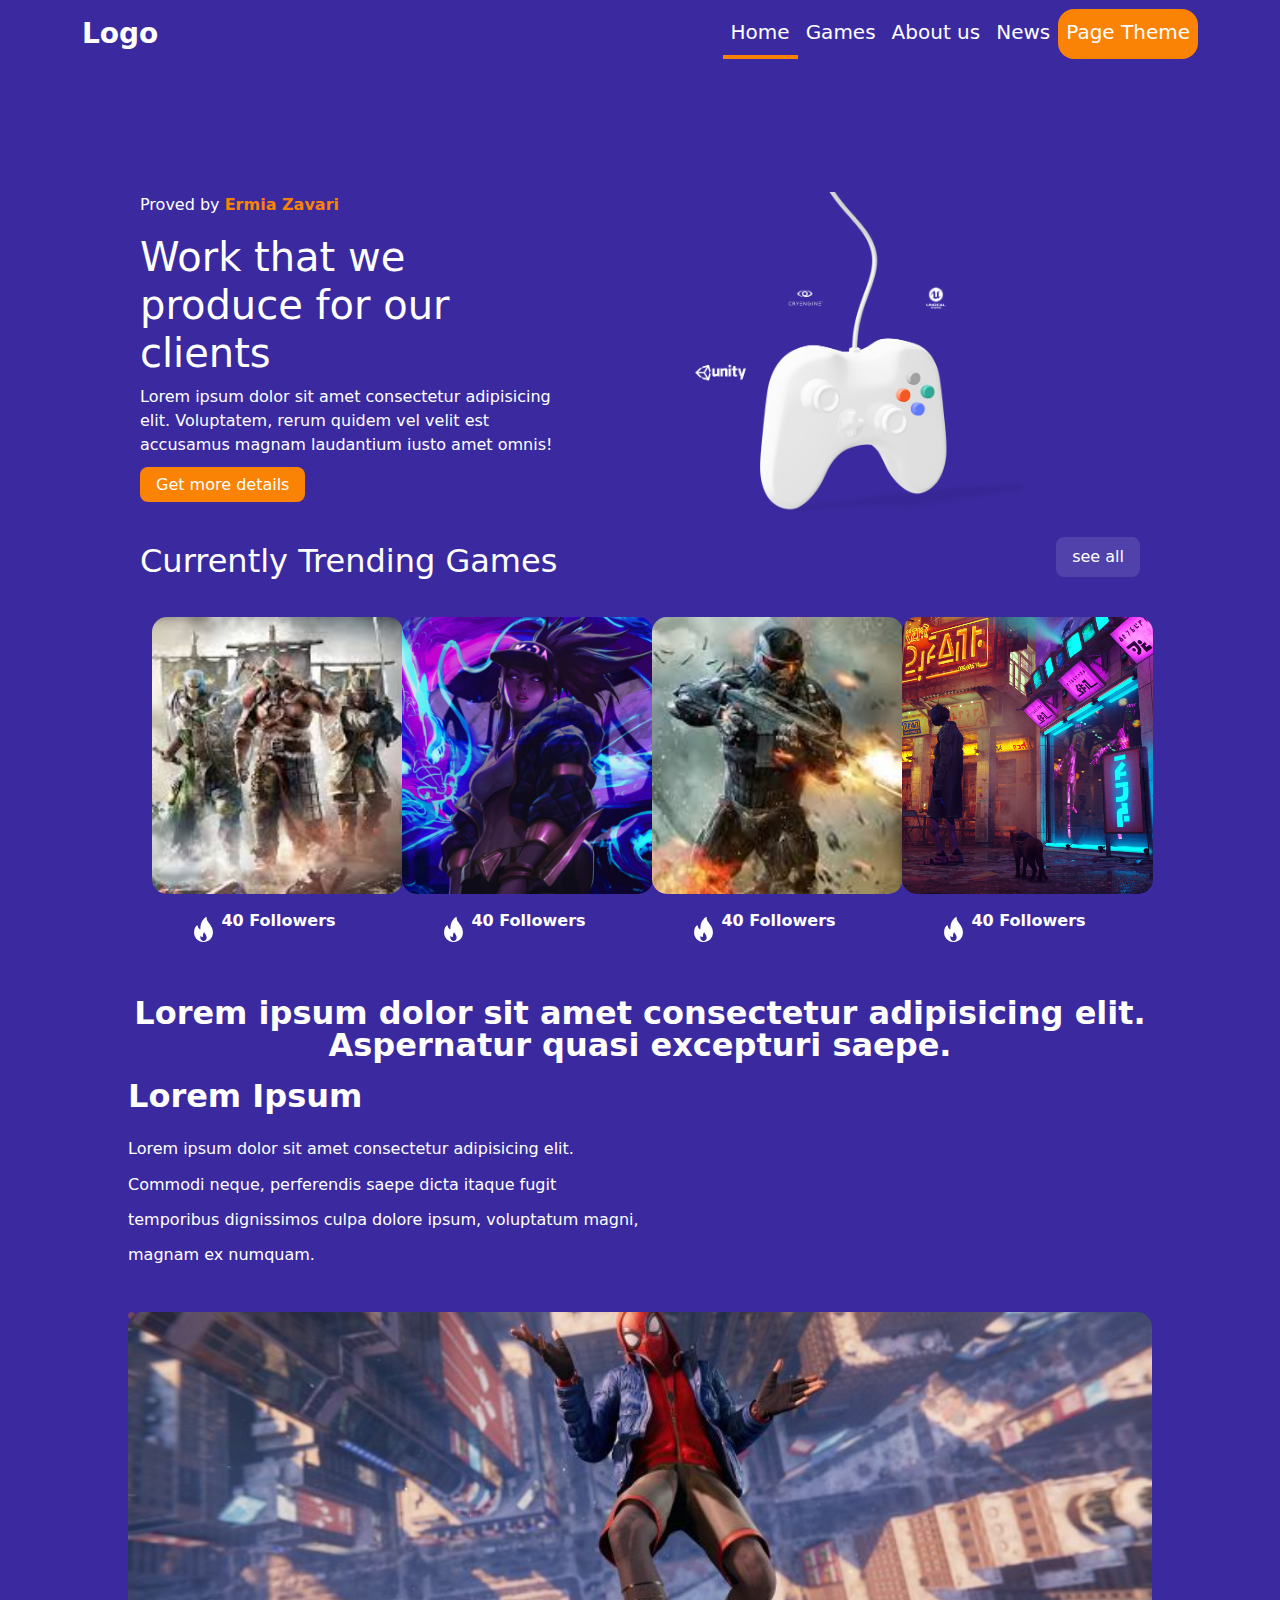
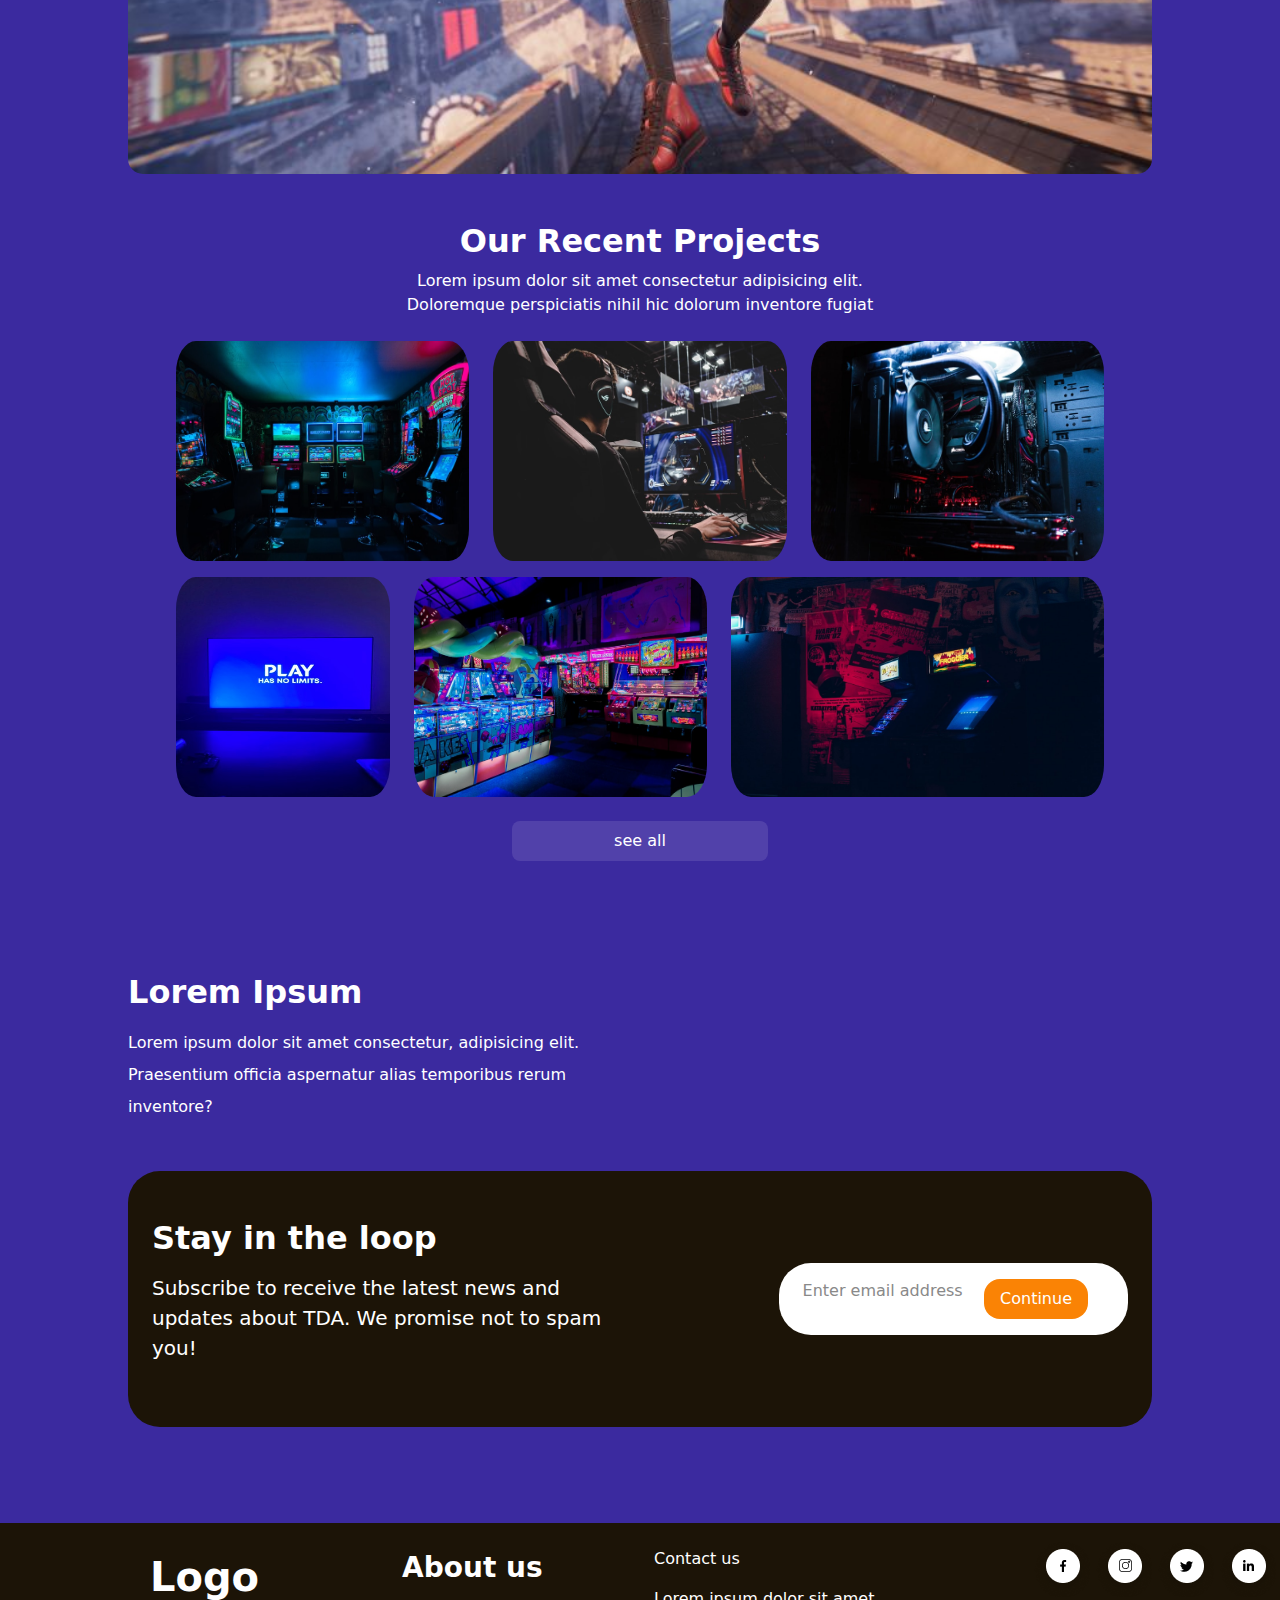
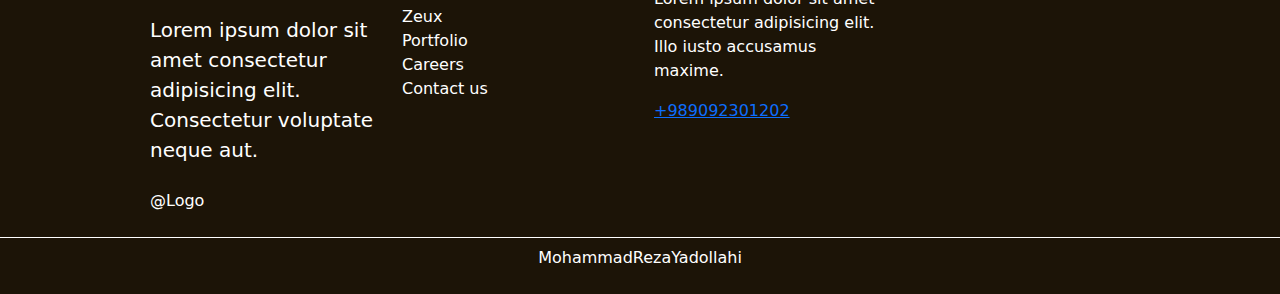
==== index.html @ 01062d83 "Update index.html" ====
<!DOCTYPE html>
<html lang="en">
  <head>
    <meta charset="UTF-8" />
    <meta name="viewport" content="width=device-width, initial-scale=1.0" />
    <link
      rel="icon"
      type="img/jpg"
      href="https://encrypted-tbn0.gstatic.com/images?q=tbn:ANd9GcTTVwjpwgzF4PAKpIDRQEcyvyRGmioW1lSEILvymGF_8g&s"
    />
    <link rel="stylesheet" href="./styles/style.css" />
    <link
      rel="stylesheet"
      href="./styles/bootstrap/bootstrap/css/bootstrap.css"
    />
    <title>GAMiFY</title>
  </head>
  <body class="bg-violet text-white">
    <div>
      <nav class="navbar navbar-expand-sm navbar-dark bg-violet">
        <div class="container-lg">
          <a class="navbar-brand fw-bolder fs-3">Logo</a>
          <button
            class="navbar-toggler"
            type="button"
            data-bs-toggle="collapse"
            data-bs-target="#mynavbar"
          >
            <span class="navbar-toggler-icon"></span>
          </button>
          <div class="collapse navbar-collapse" id="mynavbar">
            <ul class="navbar-nav ms-auto">
              <li class="nav-item fs-5">
                <a class="nav-link text-white fw-lighter" style="border-bottom: 4px solid #fa8305">Home</a>
              </li>
              <li class="nav-item fs-5">
                <a class="nav-link text-white fw-lighter" href="games.html">Games</a>
              </li>
              <li class="nav-item fs-5">
                <a class="nav-link text-white fw-lighter">About us</a>
              </li>
              <li class="nav-item fs-5">
                <a class="nav-link text-white fw-lighter">News</a>
              </li>
              <li class="nav-item bg-orange fs-5 rounded-4">
                <a class="nav-link text-white fw-lighter">Page Theme</a>
              </li>
            </ul>
          </div>
        </div>
      </nav>
      <div class="major">
        <div class="d-flex flex-column justify-content-center">
          <div class="d-flex justify-content-center flex-column-reverse flex-md-column-reverse flex-lg-row align-items-center my-4 container-lg">
            <!--promotion-->
            <div class="col-10 col-sm-10 col-md-10 col-lg-5 text-white text-sm-center text-lg-start text-md-center">
              <!--description-->
              <p class="proved-by">Proved by <b>Ermia Zavari</b></p>
              <h1>Work that we produce for our clients</h1>
              <p>
                Lorem ipsum dolor sit amet consectetur adipisicing elit.
                Voluptatem, rerum quidem vel velit est accusamus magnam
                laudantium iusto amet omnis!
              </p>

              <!--ref to Games HTML Page-->
              <p>
                <a href="games.html" class="bg-orange text-white text-decoration-none rounded-3 p-2 px-3">Get more details</a>
              </p>
            </div>
            <div class="position-relative d-flex justify-content-center">
              <img src="./assets/images/Logos.png" alt="logos" class="pro-img" />
            </div>
          </div>

          <div class="trends">
            <div class="d-flex justify-content-between align-items-center justify-content-lg-between justify-content-md-between justify-content-sm-center container-lg"><!--title-and-all-->
              <h2 class="trend-title">Currently Trending Games</h2><!--trend titl-->
              <p class="bg-purpleGradient py-2 px-3 rounded-3">see all</p><!-- see-all -->
            </div>

            <div class="d-flex justify-content-between align-items-center mt-4 row mx-auto container-lg pb-md-4">             
              <!--trend-cards-->
              <div class="d-flex flex-column justify-content-center t-card col-12 col-sm-12 col-md-6 col-lg-3 pb-md-4">
                <div class="card-box">
                  <img
                    class="card-box card-box-img"
                    src="./assets/images/Game-1.jpg"
                    alt=""
                  />
                </div>
                <div class="d-flex justify-content-center align-items-center fw-bold gap-2"><!--follow-->
                  <img src="./assets/images/flame.png" alt="flame" />
                  <p class="40-followers">40 Followers</p>
                </div>
              </div>

              <div class="t-card t-card col-12 col-sm-12 col-md-6 col-lg-3 pb-md-4">
                <div class="card-box">
                  <img
                    class="card-box card-box-img"
                    src="./assets/images/Game-2.jpg"
                    alt=""
                  />
                </div>
                <div class="d-flex justify-content-center align-items-center fw-bold gap-2">
                  <img src="./assets/images/flame.png" alt="flame" />
                  <p class="40-followers">40 Followers</p>
                </div>
              </div>

              <div class="t-card t-card col-12 col-sm-12 col-md-6 col-lg-3 pb-md-4">
                <div class="card-box">
                  <img
                    class="card-box card-box-img"
                    src="./assets/images/Game-3.jpg"
                    alt=""
                  />
                </div>
                <div class="d-flex justify-content-center align-items-center fw-bold gap-2">
                  <img src="./assets/images/flame.png" alt="flame" />
                  <p class="40-followers">40 Followers</p>
                </div>
              </div>

              <div class="t-card t-card col-12 col-sm-12 col-md-6 col-lg-3 pb-md-4">
                <div class="card-box">
                  <img
                    class="card-box card-box-img"
                    src="./assets/images/Game-4.jpg"
                    alt=""
                  />
                </div>
                <div class="d-flex justify-content-center align-items-center fw-bold gap-2">
                  <img src="./assets/images/flame.png" alt="flame" />
                  <p class="40-followers">40 Followers</p>
                </div>
              </div>
            </div>
          </div>

          <div class="position-relative mb-5"><!--dummy_text-->
            <p class="text-center fs-2 fw-bold lh-1"><!--dummy-->
              Lorem ipsum dolor sit amet consectetur adipisicing elit.
              Aspernatur quasi excepturi saepe.
            </p>
            <div class="dummy-description">
              <h4 class="fw-bold fs-2 mb-3">Lorem Ipsum</h4><!--dummy-title-->
              <p class="dummy-stuff">
                Lorem ipsum dolor sit amet consectetur adipisicing elit. Commodi
                neque, perferendis saepe dicta itaque fugit temporibus
                dignissimos culpa dolore ipsum, voluptatum magni, magnam ex
                numquam.
              </p>
            </div>
            <img src="./assets/images/dots.png" alt="dots" class="dummy-dots" />
            <div class="dummy-img-dot">
              <div class="dummy-box">
                <img
                  class="dummy-box dummy-img"
                  src="./assets/images/Game-5.jpg"
                  alt="game-image"
                />
              </div>
            </div>
          </div>

          <div class="recent_projects">
            <div class="text-center mx-auto w-50"><!--recent-text-->
              <h3 class="fw-bold fs-2 mb-2">Our Recent Projects</h3><!--recent-title-->
              <p class="recent-description">
                Lorem ipsum dolor sit amet consectetur adipisicing elit.
                Doloremque perspiciatis nihil hic dolorum inventore fugiat
              </p>
            </div>

            <div class="my-3">
              <div class="row container-lg d-flex justify-content-center align-items-center mx-auto">
                <div class="row container-lg d-none d-sm-none d-md-none d-lg-flex justify-content-center align-content-center">
                  <div class="row container-lg m-2">
                    <img class="col-4 rounded-5" width="380" height="220" src="./assets/images/Proj-1.jpg" alt="recent projects image"/>
                    <img class="col-4 rounded-5" width="380" height="220" src="./assets/images/Proj-2.jpg" alt="recent projects image"/>
                    <img class="col-4 rounded-5" width="380" height="220" src="./assets/images/Proj-3.jpg" alt="recent projects image"/>
                  </div>
                  <div class="row container-lg m-2">
                    <img class="col-3 rounded-5" width="380" height="220" src="./assets/images/Proj-4.jpg" alt="recent projects image"> 
                    <img class="col-4 rounded-5" width="380" height="220" src="./assets/images/Proj-5.jpg" alt="recent projects image"> 
                    <img class="col-5 rounded-5" width="380" height="220" src="./assets/images/Proj-6.jpg" alt="recent projects image"> 
                  </div>
                </div>

                <div class="row container-lg d-none d-sm-none d-md-flex d-lg-none justify-content-center align-content-center mx-auto">
                  <div class="row container-lg m-2">
                    <img class="col-5 rounded-5" width="380" height="220" src="./assets/images/Proj-1.jpg" alt="recent projects image">
                    <img class="col-7 rounded-5" width="380" height="220" src="./assets/images/Proj-2.jpg" alt="recent projects image">
                  </div>
                  <div class="row container-lg m-2">
                    <img class="col-6 rounded-5" width="240" height="220" src="./assets/images/Proj-3.jpg" alt="recent projects image">
                    <img class="col-6 rounded-5" width="240" height="220" src="./assets/images/Proj-4.jpg" alt="recent projects image">
                  </div>
                  <div class="row container-lg m-2">
                    <img class="col-5  rounded-5" width="380" height="220" src="./assets/images/Proj-5.jpg" alt="recent projects image">
                    <img class="col-7 rounded-5" width="240" height="220" src="./assets/images/Proj-6.jpg" alt="recent projects image">
                  </div>
                </div>
              </div>
              
              <div class="row container-lg d-flex d-sm-flex d-md-none d-lg-none justify-content-center align-content-center">
                <img class="col-11 rounded-5 my-2" width="380" height="220" src="./assets/images/Proj-1.jpg" alt="recent projects image">
                <img class="col-11 rounded-5 my-2" width="380" height="220" src="./assets/images/Proj-2.jpg" alt="recent projects image">
                <img class="col-11 rounded-5 my-2" width="380" height="220" src="./assets/images/Proj-3.jpg" alt="recent projects image">
                <img class="col-11 rounded-5 my-2" width="380" height="220" src="./assets/images/Proj-4.jpg" alt="recent projects image">
                <img class="col-11 rounded-5 my-2" width="380" height="220" src="./assets/images/Proj-5.jpg" alt="recent projects image">
                <img class="col-11 rounded-5 my-2" width="380" height="220" src="./assets/images/Proj-6.jpg" alt="recent projects image">
              </div>
            </div>

            <p class="text-center bg-purpleGradient rounded-3 py-2 px-3 mx-auto w-25">see all</p><!--see-all-recent-->
          </div>

          <div class="my-5"><!--Subscribe-->
            <div class="my-5"><!--subscribe text-->
              <h4 class="fw-bold fs-2 my-3">Lorem Ipsum</h4><!--subscribe-title-->
              <p class="w-50 lh-lg">
                Lorem ipsum dolor sit amet consectetur, adipisicing elit.
                Praesentium officia aspernatur alias temporibus rerum inventore?
              </p>
            </div>

            <div class="bg-box-bg px-4 py-5 d-flex justify-content-around align-items-center rounded-5"><!--loop box-->
              <div class="loop-txt">
                <h4 class="fs-2 fw-bold mb-3">Stay in the loop</h4><!--loop-title-->
                <p class="fs-5 fw-lighter mb-3 w-75"><!--loop-description-->
                  Subscribe to receive the latest news and updates about TDA. We
                  promise not to spam you!
                </p>
              </div>
              
              <div class="txt-gray bg-white w-50 px-4 d-flex justify-content-between align-items-center rounded-5"><!--email-box-->
                <p class="enter-mail">Enter email address</p>
                <p class="text-white bg-orange fs-6 py-2 px-3 m-3 rounded-4 p-5">Continue</p><!--continue-->
              </div>
            </div>
          </div>
        </div>
      </div>

      <div class="bg-box-bg w-100"><!--footer-->
        <div class="d-flex justify-content-center mt-5 pt-3 text-white"><!--footer-details-->
          <div class="py-2 d-flex justify-content-center row mx-auto container-lg"><!--footer-text-->
            <div class="d-flex flex-column justify-content-center col-12 col-lg-3 col-md-6 col-sm-8"><!--logo-->
              <p class="fw-bold fs-1 mb-2">Logo</p><!--logo-text-->
              <p class="fs-5 mb-4"><!--logo-desc-->
                Lorem ipsum dolor sit amet consectetur adipisicing elit.
                Consectetur voluptate neque aut.
              </p>
              <p class="fs-6">@Logo</p>
              <!--the logo goes here for the second time-->
            </div>

            <div class="col-12 col-lg-3 col-md-5 col-sm-4">
              <p class="fw-bold fs-3">About us</p>
              <div class="about-links">
                <ul class="list-unstyled">
                  <li>Zeux</li>
                  <li>Portfolio</li>
                  <li>Careers</li>
                  <li>Contact us</li>
                </ul>
              </div>
            </div>

            <div class="px- col-lg-3 col-md-12 col-sm-12">
              <p class="contact-head">Contact us</p>
              <p class="contact-desc">
                Lorem ipsum dolor sit amet consectetur adipisicing elit. Illo
                iusto accusamus maxime.
              </p>
              <p>
                <a class="phone-number" href="tel:+989092301202"
                  >+989092301202</a
                >
              </p>
            </div>
          </div>

          <!--Social-->
          <div class="social">
            <!--Facebook-->
              <img
                class="facebook-logo"
                src="./assets/images/facebook-logo.png"
                alt="facebook logo"
              />
            </div>

            <!--Instagram-->
            <div class="instagram">
              <img
                class="instagram-logo"
                src="./assets/images/instagram-logo.png"
                alt="instagram logo"
              />
            </div>
            <!--Twitter-->
            <div class="twitter">
              <img
                class="twitter-logo"
                src="./assets/images/twitter-logo.png"
                alt="twitter logo"
              />
            </div>
            <!--LinkedIn-->
            <div class="linkedin">
              <img
                class="linkedin-logo"
                src="./assets/images/linkedin-logo.png"
                alt="linkedin logo"
              />
            </div>
          </div>
        </div>
      </div>
      <div style="border-top: 1px solid white;">
        <div class="text-center bg-box-bg m-0 p-2">
          <p>MohammadRezaYadollahi</p>
        </div>
        
      </div>
    </div>
    <script src="./styles/bootstrap/bootstrap/js/bootstrap.js"></script>
  </body>
</html>
---- styles/style.css ----
@font-face {
  font-family: poppins;
  font-style: normal;
  font-weight: regular;
  src: url(../assets/fonts/Poppins-Regular.ttf);
}

:root {
  --violet: #3b2a9f;
  --orange: #fa8305;
  --purpleGradient: #5141aa;
  --box-bg: #1c1407;
  --bright: #ffffff;
  --gray: #898989;
}

.bg-violet {
  background-color: var(--violet);
}

.bg-orange {
  background-color: var(--orange);
}

.bg-purpleGradient {
  background-color: var(--purpleGradient);
}

.bg-box-bg {
  background-color: var(--box-bg);
}

.txt-bright {
  color: var(--bright);
}

.txt-gray{
  color: var(--gray);
}

.major {
  width: 80vw;
  margin-top: 100px;
  margin-right: auto;
  margin-left: auto;
}

.pro-img {
  width: 60%;
  height: 60%;
}

.proved-by > b {
  font-weight: bold;
  color: #fa8305;
}

.card-box {
  width: 251px;
  height: 277px;
  border-radius: 15px;
}

.t-card:hover {
  scale: 105%;
  transition-duration: 150ms;
}

.card-box-img {
  object-fit: cover;
  object-position: center;
}

.t-card {
  display: flex;
  flex-direction: column;
  gap: 15px;
}
.dummy-stuff {
  width: 50%;
  line-height: 220%;
  margin-bottom: 40px;
}

.dummy-img-dot {
  position: relative;
  display: flex;
  justify-content: end;
}

.dummy-box {
  width: 100%;
  height: 462px;
  border-radius: 15px;
  margin-left: auto;
  margin-right: auto;
}

.dummy-img {
  object-fit: cover;
  object-position: center;
  position: absolute;
}

.dummy-dots {
  position: absolute;
}
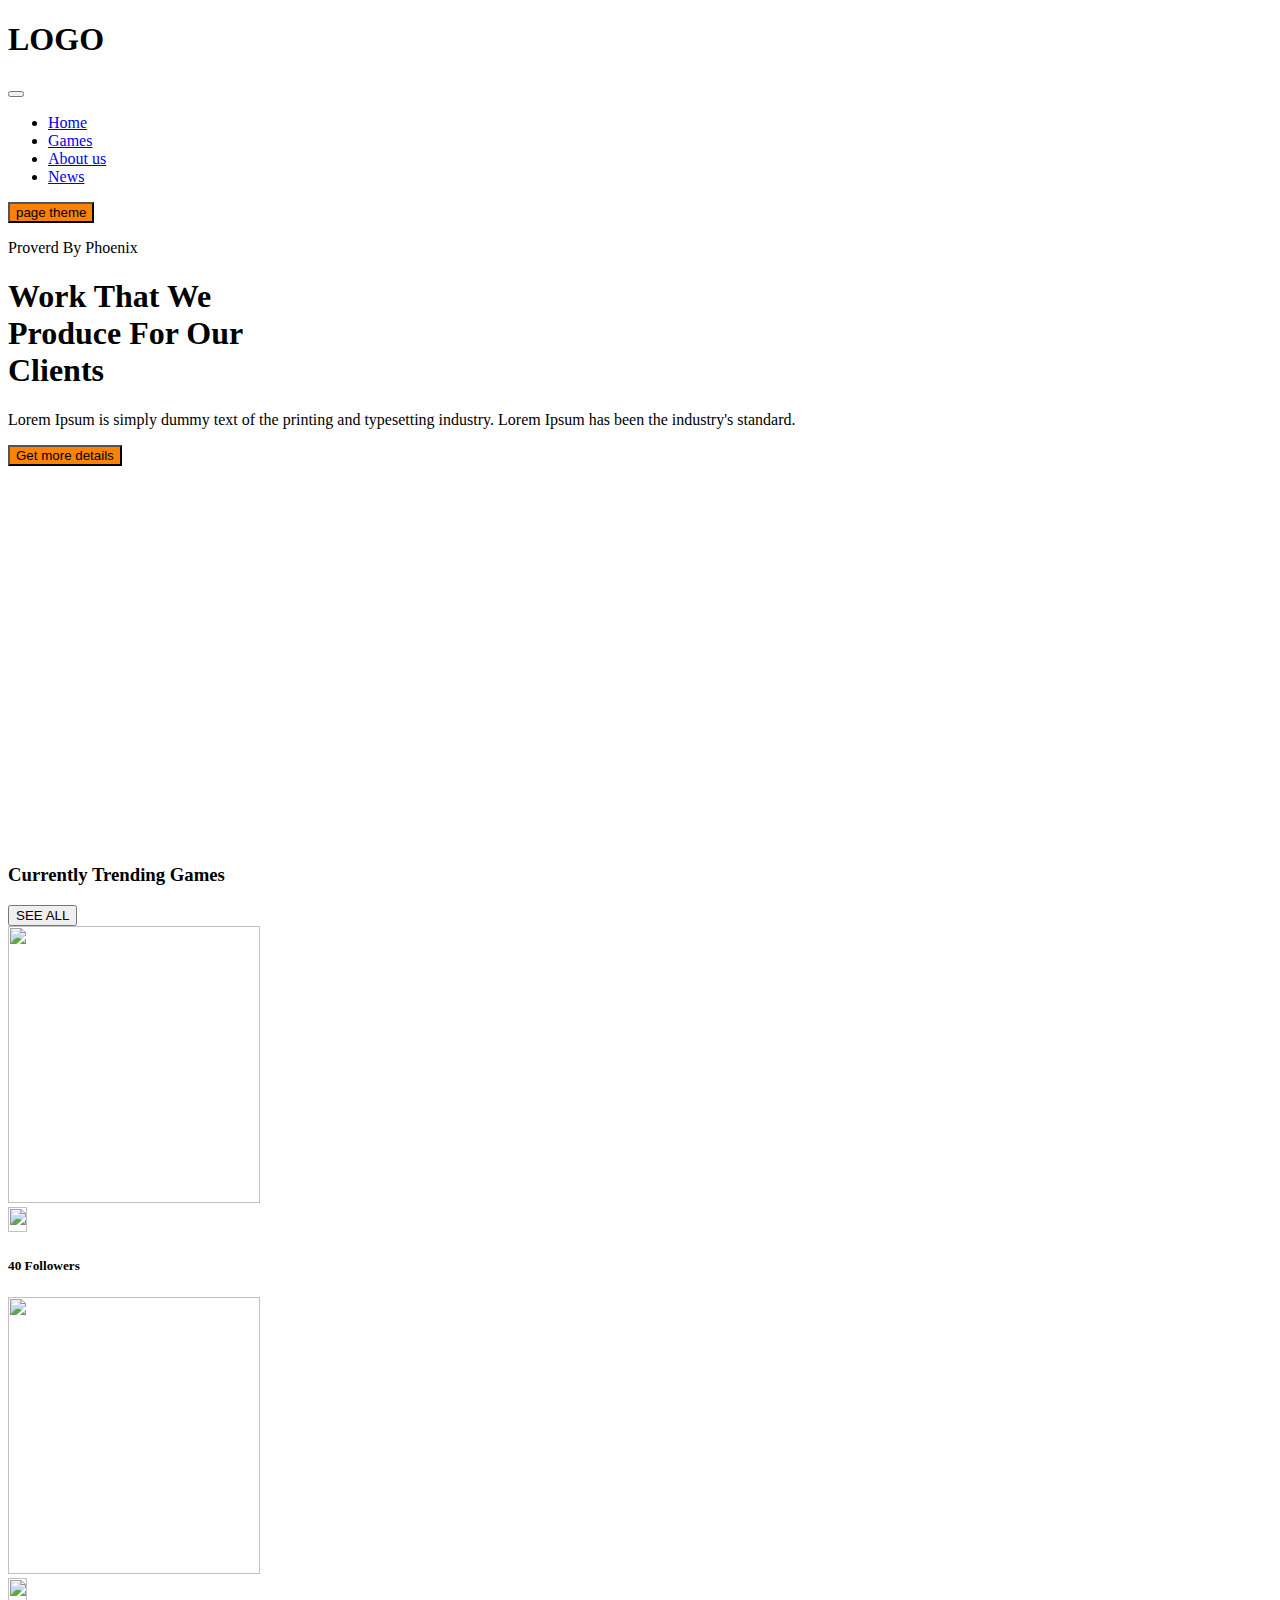
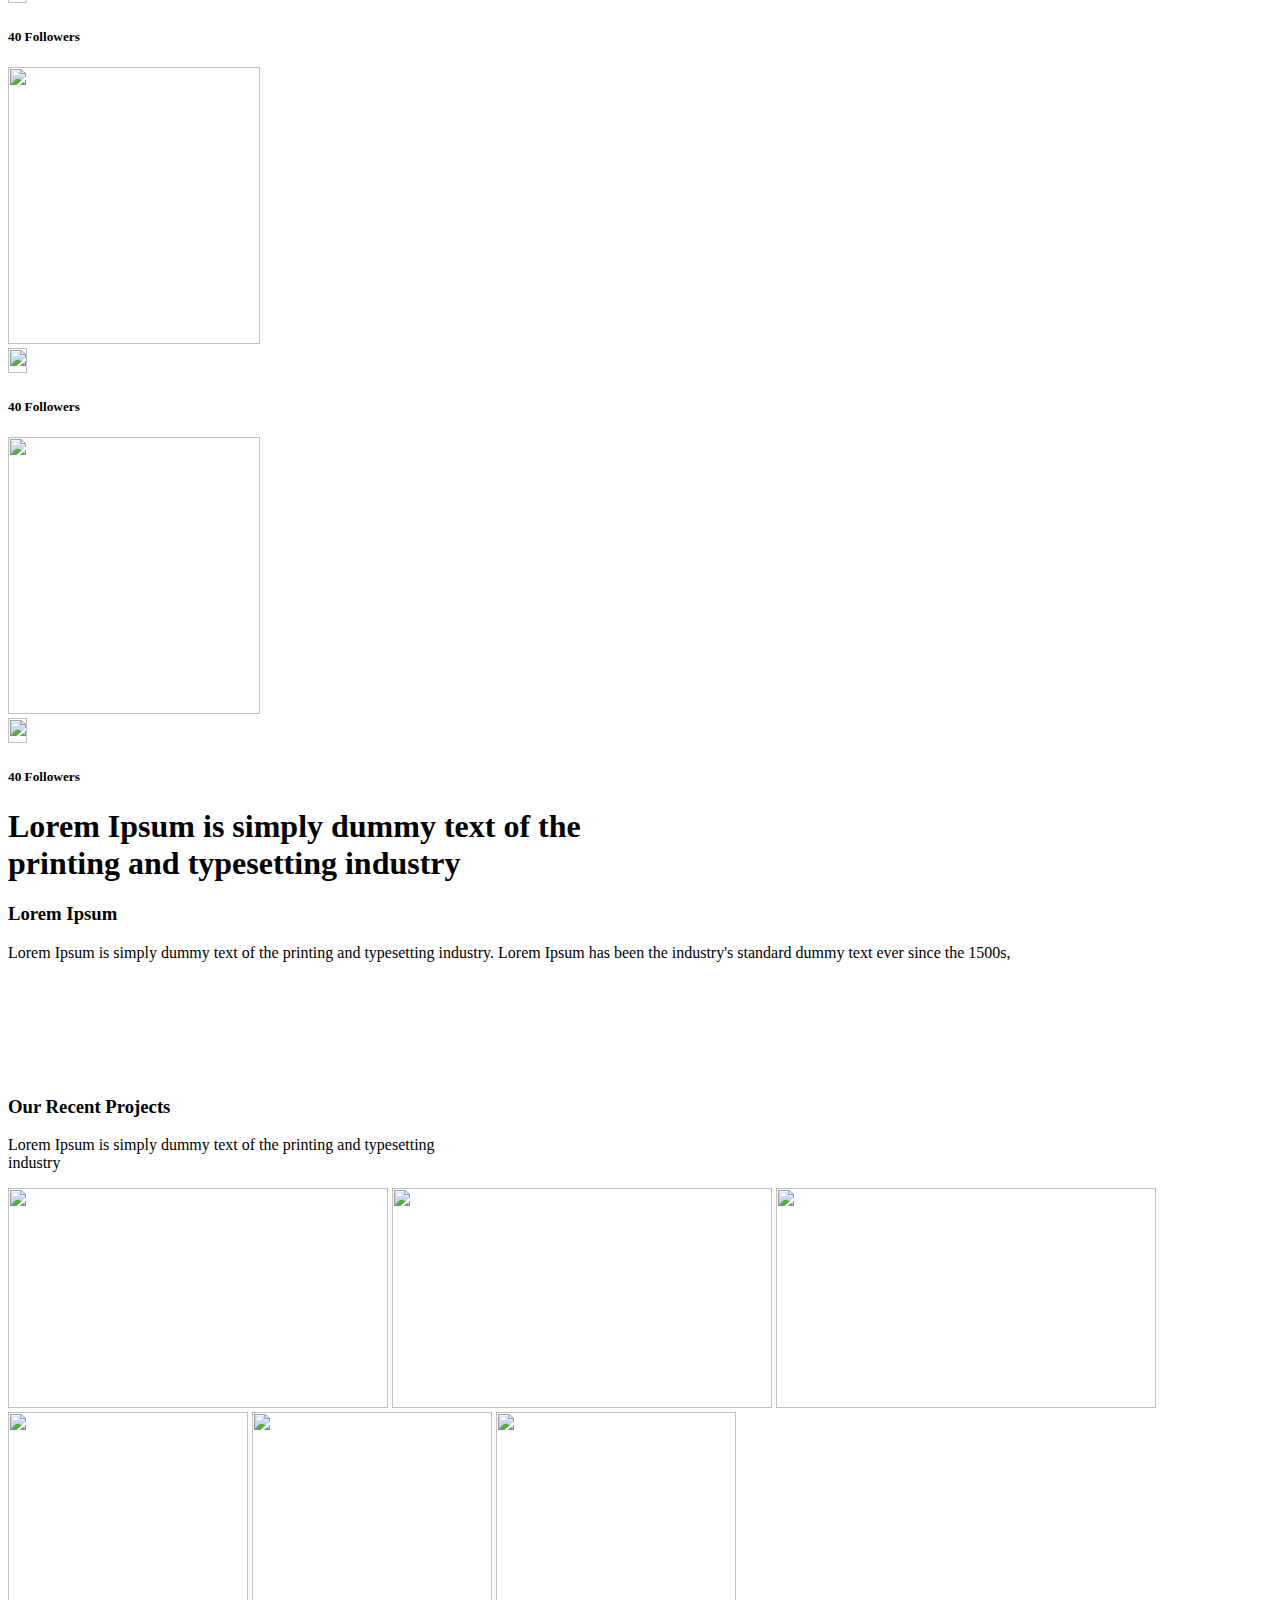
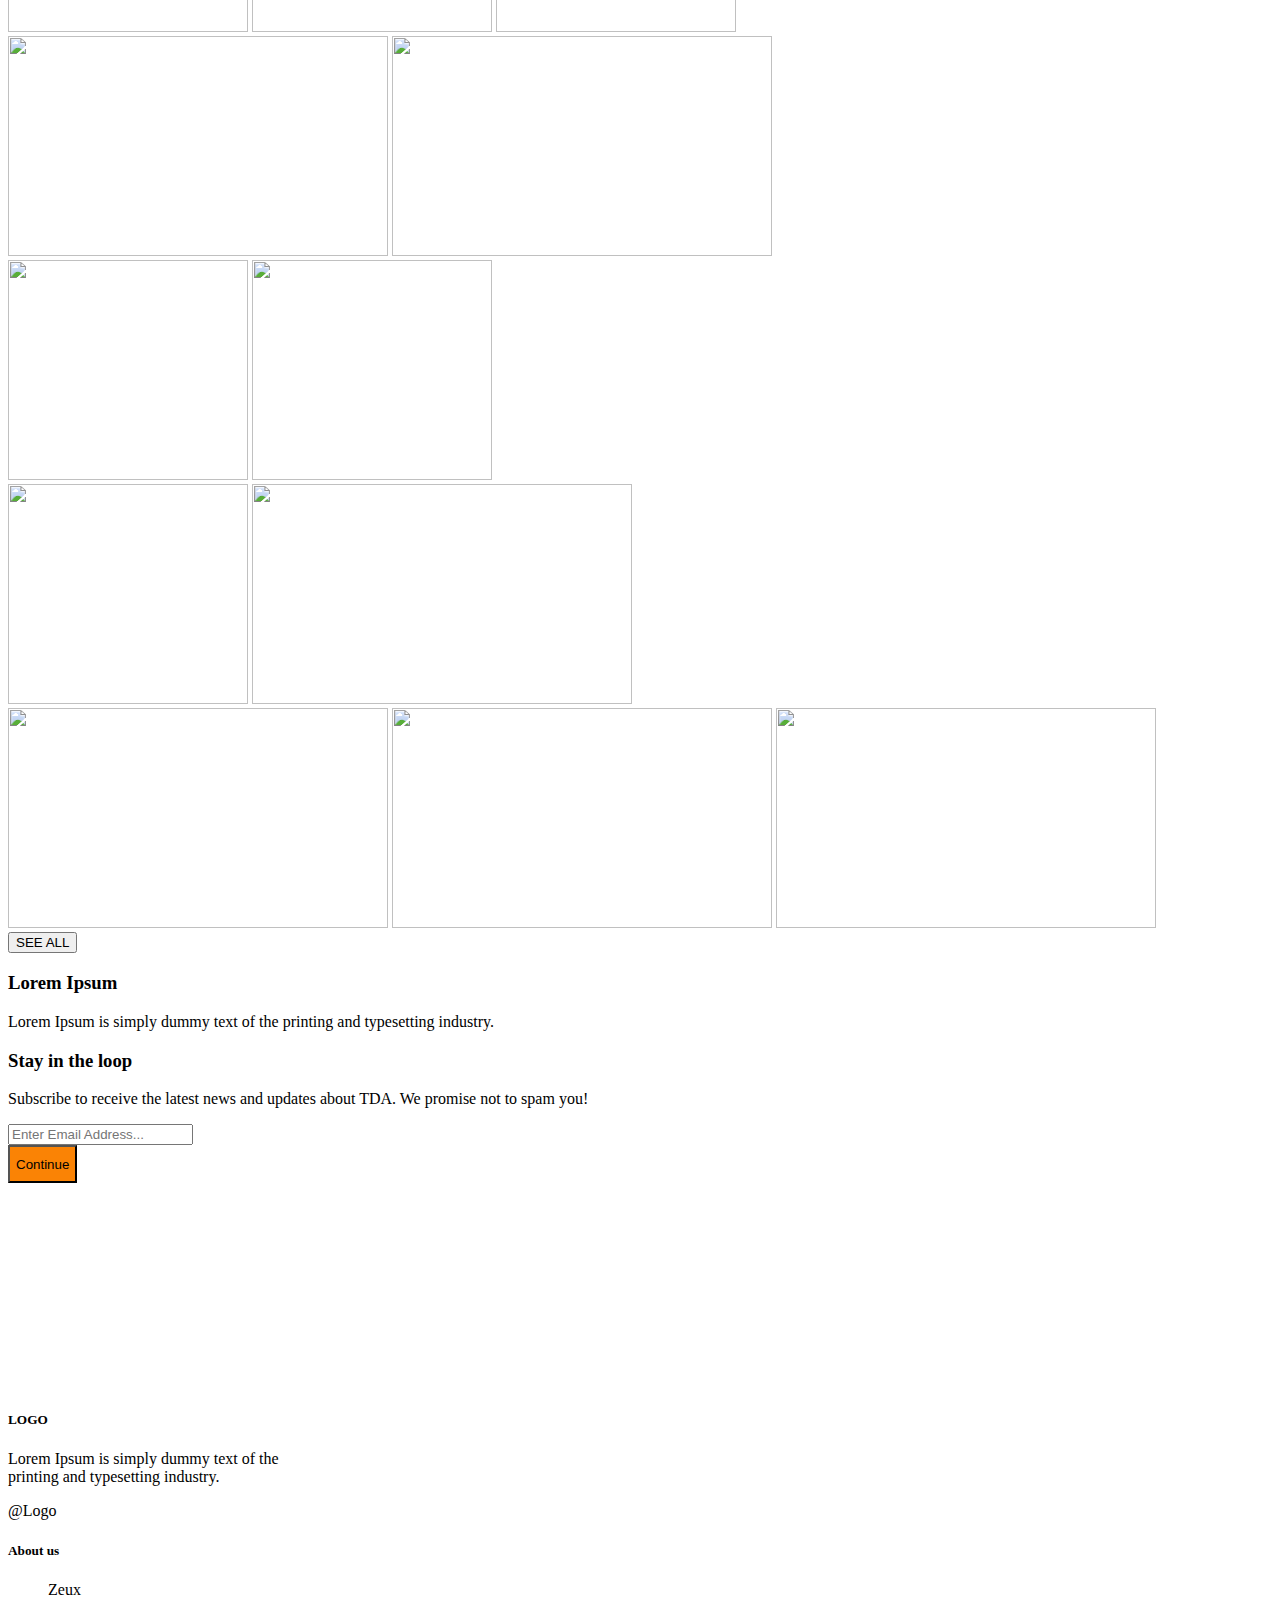
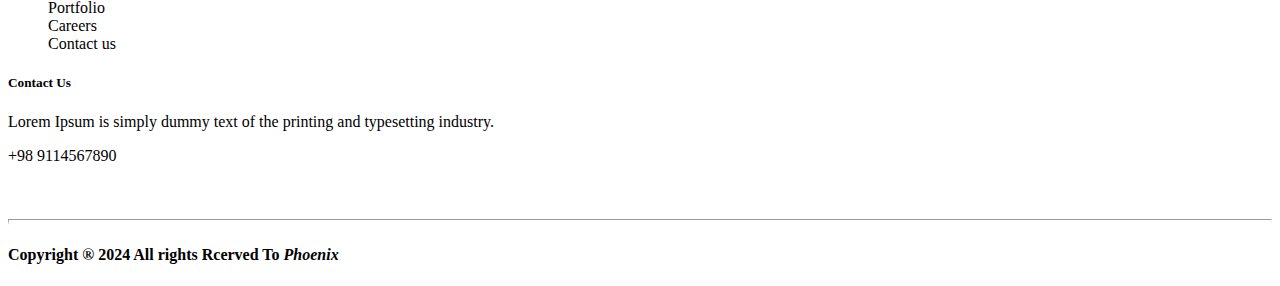
==== commit 9d657f34: "Update index.html" ====
--- a/index.html
+++ b/index.html
@@ -3,331 +3,226 @@
   <head>
     <meta charset="UTF-8" />
     <meta name="viewport" content="width=device-width, initial-scale=1.0" />
-    <link
-      rel="icon"
-      type="img/jpg"
-      href="https://encrypted-tbn0.gstatic.com/images?q=tbn:ANd9GcTTVwjpwgzF4PAKpIDRQEcyvyRGmioW1lSEILvymGF_8g&s"
-    />
-    <link rel="stylesheet" href="./styles/style.css" />
-    <link
-      rel="stylesheet"
-      href="./styles/bootstrap/bootstrap/css/bootstrap.css"
-    />
-    <title>GAMiFY</title>
+    <link rel="stylesheet" href="./styles/bootstrap/bootstrap.css">
+    <link rel="stylesheet" href="./styles/style.css">
+
+    <title>GAMiFY - Home</title>
   </head>
-  <body class="bg-violet text-white">
-    <div>
-      <nav class="navbar navbar-expand-sm navbar-dark bg-violet">
-        <div class="container-lg">
-          <a class="navbar-brand fw-bolder fs-3">Logo</a>
-          <button
-            class="navbar-toggler"
-            type="button"
-            data-bs-toggle="collapse"
-            data-bs-target="#mynavbar"
-          >
-            <span class="navbar-toggler-icon"></span>
-          </button>
-          <div class="collapse navbar-collapse" id="mynavbar">
-            <ul class="navbar-nav ms-auto">
-              <li class="nav-item fs-5">
-                <a class="nav-link text-white fw-lighter" style="border-bottom: 4px solid #fa8305">Home</a>
-              </li>
-              <li class="nav-item fs-5">
-                <a class="nav-link text-white fw-lighter" href="games.html">Games</a>
-              </li>
-              <li class="nav-item fs-5">
-                <a class="nav-link text-white fw-lighter">About us</a>
-              </li>
-              <li class="nav-item fs-5">
-                <a class="nav-link text-white fw-lighter">News</a>
-              </li>
-              <li class="nav-item bg-orange fs-5 rounded-4">
-                <a class="nav-link text-white fw-lighter">Page Theme</a>
-              </li>
-            </ul>
-          </div>
-        </div>
-      </nav>
-      <div class="major">
-        <div class="d-flex flex-column justify-content-center">
-          <div class="d-flex justify-content-center flex-column-reverse flex-md-column-reverse flex-lg-row align-items-center my-4 container-lg">
-            <!--promotion-->
-            <div class="col-10 col-sm-10 col-md-10 col-lg-5 text-white text-sm-center text-lg-start text-md-center">
-              <!--description-->
-              <p class="proved-by">Proved by <b>Ermia Zavari</b></p>
-              <h1>Work that we produce for our clients</h1>
-              <p>
-                Lorem ipsum dolor sit amet consectetur adipisicing elit.
-                Voluptatem, rerum quidem vel velit est accusamus magnam
-                laudantium iusto amet omnis!
-              </p>
-
-              <!--ref to Games HTML Page-->
-              <p>
-                <a href="games.html" class="bg-orange text-white text-decoration-none rounded-3 p-2 px-3">Get more details</a>
-              </p>
-            </div>
-            <div class="position-relative d-flex justify-content-center">
-              <img src="./assets/images/Logos.png" alt="logos" class="pro-img" />
-            </div>
-          </div>
-
-          <div class="trends">
-            <div class="d-flex justify-content-between align-items-center justify-content-lg-between justify-content-md-between justify-content-sm-center container-lg"><!--title-and-all-->
-              <h2 class="trend-title">Currently Trending Games</h2><!--trend titl-->
-              <p class="bg-purpleGradient py-2 px-3 rounded-3">see all</p><!-- see-all -->
-            </div>
-
-            <div class="d-flex justify-content-between align-items-center mt-4 row mx-auto container-lg pb-md-4">             
-              <!--trend-cards-->
-              <div class="d-flex flex-column justify-content-center t-card col-12 col-sm-12 col-md-6 col-lg-3 pb-md-4">
-                <div class="card-box">
-                  <img
-                    class="card-box card-box-img"
-                    src="./assets/images/Game-1.jpg"
-                    alt=""
-                  />
-                </div>
-                <div class="d-flex justify-content-center align-items-center fw-bold gap-2"><!--follow-->
-                  <img src="./assets/images/flame.png" alt="flame" />
-                  <p class="40-followers">40 Followers</p>
-                </div>
-              </div>
-
-              <div class="t-card t-card col-12 col-sm-12 col-md-6 col-lg-3 pb-md-4">
-                <div class="card-box">
-                  <img
-                    class="card-box card-box-img"
-                    src="./assets/images/Game-2.jpg"
-                    alt=""
-                  />
-                </div>
-                <div class="d-flex justify-content-center align-items-center fw-bold gap-2">
-                  <img src="./assets/images/flame.png" alt="flame" />
-                  <p class="40-followers">40 Followers</p>
-                </div>
-              </div>
-
-              <div class="t-card t-card col-12 col-sm-12 col-md-6 col-lg-3 pb-md-4">
-                <div class="card-box">
-                  <img
-                    class="card-box card-box-img"
-                    src="./assets/images/Game-3.jpg"
-                    alt=""
-                  />
-                </div>
-                <div class="d-flex justify-content-center align-items-center fw-bold gap-2">
-                  <img src="./assets/images/flame.png" alt="flame" />
-                  <p class="40-followers">40 Followers</p>
-                </div>
-              </div>
-
-              <div class="t-card t-card col-12 col-sm-12 col-md-6 col-lg-3 pb-md-4">
-                <div class="card-box">
-                  <img
-                    class="card-box card-box-img"
-                    src="./assets/images/Game-4.jpg"
-                    alt=""
-                  />
-                </div>
-                <div class="d-flex justify-content-center align-items-center fw-bold gap-2">
-                  <img src="./assets/images/flame.png" alt="flame" />
-                  <p class="40-followers">40 Followers</p>
-                </div>
-              </div>
-            </div>
-          </div>
-
-          <div class="position-relative mb-5"><!--dummy_text-->
-            <p class="text-center fs-2 fw-bold lh-1"><!--dummy-->
-              Lorem ipsum dolor sit amet consectetur adipisicing elit.
-              Aspernatur quasi excepturi saepe.
-            </p>
-            <div class="dummy-description">
-              <h4 class="fw-bold fs-2 mb-3">Lorem Ipsum</h4><!--dummy-title-->
-              <p class="dummy-stuff">
-                Lorem ipsum dolor sit amet consectetur adipisicing elit. Commodi
-                neque, perferendis saepe dicta itaque fugit temporibus
-                dignissimos culpa dolore ipsum, voluptatum magni, magnam ex
-                numquam.
-              </p>
-            </div>
-            <img src="./assets/images/dots.png" alt="dots" class="dummy-dots" />
-            <div class="dummy-img-dot">
-              <div class="dummy-box">
-                <img
-                  class="dummy-box dummy-img"
-                  src="./assets/images/Game-5.jpg"
-                  alt="game-image"
-                />
-              </div>
-            </div>
-          </div>
-
-          <div class="recent_projects">
-            <div class="text-center mx-auto w-50"><!--recent-text-->
-              <h3 class="fw-bold fs-2 mb-2">Our Recent Projects</h3><!--recent-title-->
-              <p class="recent-description">
-                Lorem ipsum dolor sit amet consectetur adipisicing elit.
-                Doloremque perspiciatis nihil hic dolorum inventore fugiat
-              </p>
-            </div>
-
-            <div class="my-3">
-              <div class="row container-lg d-flex justify-content-center align-items-center mx-auto">
-                <div class="row container-lg d-none d-sm-none d-md-none d-lg-flex justify-content-center align-content-center">
-                  <div class="row container-lg m-2">
-                    <img class="col-4 rounded-5" width="380" height="220" src="./assets/images/Proj-1.jpg" alt="recent projects image"/>
-                    <img class="col-4 rounded-5" width="380" height="220" src="./assets/images/Proj-2.jpg" alt="recent projects image"/>
-                    <img class="col-4 rounded-5" width="380" height="220" src="./assets/images/Proj-3.jpg" alt="recent projects image"/>
+  <body class="bg-blueGradiant f-regular">
+    
+    <header class=" navbar navbar-expand-md d-flex justify-content-around  align-items-center pt-3 container-lg">
+      <h1 class="bold text-white m-0">LOGO</h1>
+      <div>
+        <button class="navbar-toggler text-white bg-white" type="button" data-bs-toggle="collapse" data-bs-target="#navmenu">
+              <span class="navbar-toggler-icon" ></span>
+           </button>
+        <div class="collapse navbar-collapse d-lg-inline d-md-none d-sm-none d-none">
+          <ul class="navbar-nav ms-auto">
+            
+            <li class="nav-item"><a class="text-white link-offset-3  link-underline link-underline-opacity-0 px-4" href="index.html">Home</a>
+              <div style="margin-left: 20px;" class="rec-parent">
+                <div id="rec1"></div>
+                <div id="rec2"></div>
+              </div></li>
+         
+            <li class="nav-item"><a class="text-white link-underline link-underline-opacity-0 p-4" href="#">Games</a></li>
+            <li class="nav-item"><a class="text-white link-underline link-underline-opacity-0 p-4" href="#">About us</a></li>
+            <li class="nav-item"><a class="text-white link-underline link-underline-opacity-0 p-4" href="#">News</a></li>
+          </ul>
+          <a href=""><button class="btn border border-0 bg-orange text-white m-2">page theme</button></a>
+        </div>
+      </div>
+    </header>
+    <!-- ---------------- navbar ^^^^^^^^^^^^^^^^^^^^^---------------- -->
+    <main class="pb-3">
+      <section class="d-flex justify-content-center flex-column-reverse flex-md-column-reverse flex-lg-row align-items-center my-4 container-lg">
+        <div class="col-lg-5 col-md-10 col-sm-10 col-10 p-3 text-white text-md-center text-sm-center text-center text-lg-start">
+          <p class="bold orange">Proverd By Phoenix</p>
+          <h1 class="bold">Work That We <br>Produce For Our <br> Clients</h1>
+          <p class="my-5">Lorem Ipsum is simply dummy text of the printing and typesetting industry. Lorem Ipsum has been the industry's standard.</p>
+          <a href="games.html"><button class=" btn border border-0 bg-orange text-white rounded-pill">Get more details</button></a>
+        </div>
+        <div class="position-relative">
+          <img class=" s1p3 d-lg-inline d-md-none d-sm-none d-none" src="./assets/images/Unity.png" alt="">
+            <img class=" s1p2 d-lg-inline d-md-none d-sm-none d-none" src="./assets/images/Cryengine.png" alt="">
+            <img class=" s1p1 d-lg-inline d-md-none d-sm-noned-none d-none" src="./assets/images/Unrealengine.png" alt="">
+            <img class="s1p d-lg-inline d-md-inline d-sm-none d-none pb-5"src="./assets/images/JoyStick.png" alt="">
+        </div>
+      </section>
+  
+      <!-- ----------------sec1 ^^^^^^^^^^^^^^^^^^^^^---------------- -->
+      <section>
+        <div class="d-flex justify-content-center pb-3 pt-5  justify-content-lg-evenly justify-content-md-center justify-content-sm-center container-lg">
+          <h3 class="text-white bold">Currently Trending Games</h3>
+          <button class=" btn border border-0  d-lg-inline d-md-none d-sm-none d-none  sec2-btn"><span class="f-regular">SEE ALL </span> </button>
+        </div>
+  
+        <div class=" d-flex justify-content-center align-items-center mt-4 row mx-auto container-lg">
+          <div class=" card bg-blueGradiant border-0 col-12 col-lg-3 col-md-6 col-sm-12">
+            <img src="./assets/images/bazi 01.jpg "style="width: 252px; height: 277px;"  class="image_Cards  rounded mx-auto" alt="">
+            <div class="fire d-flex justify-content-center align-items-center">
+              <img style="width: 18.75px; height: 25px;" class="a m-1" src="assets/images/fire.png" alt="">
+              <h5 class="card-title text-white text-center ms-1 mt-2">40 Followers</h5>
+            </div>
+          </div>
+  
+          <div class="card bg-blueGradiant border-0 col-12 col-lg-3 col-md-6 col-sm-12">
+            <img src="./assets/images/Bazi 02.jpg" style="width: 252px; height: 277px;" class="image_Cards rounded-3 mx-auto" alt="">
+            <div class="fire d-flex justify-content-center align-items-center">
+              <img style="width: 18.75px; height: 25px;" class="a m-1" src="assets/images/fire.png" alt="">
+              <h5 class="card-title text-white text-center ms-1 mt-2">40 Followers</h5>
+            </div>
+          </div>
+  
+          <div class=" card bg-blueGradiant border-0 col-12 col-lg-3 col-md-6 col-sm-12">
+            <img src="./assets/images/Bazi 03.jpg" style="width: 252px; height: 277px;" class="image_Cards  rounded mx-auto" alt="">
+            <div class="fire d-flex justify-content-center align-items-center">
+              <img style="width: 18.75px; height: 25px;" class="a m-1" src="assets/images/fire.png" alt="">
+              <h5 class="card-title text-white text-center ms-1 mt-2">40 Followers</h5>
+            </div>
+          </div>
+  
+          <div class=" card bg-blueGradiant border-0 col-12 col-lg-3 col-md-6 col-sm-12">
+            <img src="./assets/images/Bazi 04.jpg" style="width: 252px; height: 277px;" class="image_Cards  rounded mx-auto" alt="">
+            <div class="fire d-flex justify-content-center align-items-center">
+              <img style="width: 18.75px; height: 25px;" class="a m-1" src="assets/images/fire.png" alt="">
+              <h5 class="card-title text-white text-center ms-1 mt-2">40 Followers</h5>
+            </div>
+          </div>
+        </div>
+       
+      
+      </section>
+  
+      <!-- ----------------sec2^^^^^^^^^^^^^^^^^^^^^---------------- -->
+      <section class="container-lg">
+        <div class="d-flex justify-content-center my-5 py-5">
+          <h1 class="text-white col-10 text-center bold">Lorem Ipsum is simply dummy text of the<br> printing and typesetting industry</h1>
+        </div>
+        <div class="d-flex justify-content-center">
+          <div class="d-flex justify-content-center flex-column col-10 col-lg-5 col-md-10 col-sm-10 my-4 me-lg-6 me-md-0 me-sm-0 text-white">
+            <h3 class="bold my-3 pb-3">Lorem Ipsum</h3>
+            <p>Lorem Ipsum is simply dummy text of the printing and typesetting industry. Lorem Ipsum has been the industry's standard dummy text ever since the 1500s,</p>
+          </div>
+        </div>
+        <div class="d-flex justify-content-center">
+          <img class="rounded-1 w-75" style=" object-position: center -15px ; height:462px;" src="./assets/images/SpiderMan.jpg" alt="" >
+        </div>
+      </section>
+         <!-- ----------------sec3^^^^^^^^^^^^^^^^^^^^^---------------- -->
+         <section class="container-lg">
+          <div class="text-white d-flex justify-content-center" style="margin-top: 100px;">
+            <div class="text-white d-flex justify-content-center flex-column text-center">
+              <h3 class="bold pb-3">Our Recent Projects</h3>
+              <p class="pb-5">Lorem Ipsum is simply dummy text of the printing and typesetting<br> industry</p>
+            </div>
+          </div>
+          <div class="my-3">
+            <div class="row container-lg d-flex justify-content-center align-items-center mx-auto">
+              <div class="row container-lg d-none d-sm-none d-md-none d-lg-flex justify-content-center align-content-center">
+                <div class="row container-lg m-2">
+                  <img class="col-4  rounded-5" width="380" height="220" src="assets/images/01.jpg" alt="">
+                  <img class="col-4 rounded-5" width="380" height="220" src="assets/images/02.jpg" alt="">
+                  <img class="col-4 rounded-5" width="380" height="220" src="assets/images/03.jpg" alt="">
+                </div>
+                <div class="row container-lg m-2">
+                  <img class="col-2 rounded-5" width="240" height="220" src="assets/images/04.jpg" alt="">
+                  <img class="col-5 rounded-5" width="240" height="220" src="assets/images/05.jpg" alt="">
+                  <img class="col-5 rounded-5" width="240" height="220" src="assets/images/06.jpg" alt="">
+                </div>
+              </div>
+  
+              <div class="row container-lg d-none d-sm-none d-lg-none d-md-flex justify-content-center align-content-center">
+                <div class="row container-lg m-2">
+                  <img class="col-7 rounded-5" width="380" height="220" src="assets/images/01.jpg" alt="">
+                  <img class="col-5 rounded-5" width="380" height="220" src="assets/images/02.jpg" alt="">
+                </div>
+                <div class="row container-lg m-2">
+                  <img class="col-5 rounded-5" width="240" height="220" src="assets/images/05.jpg" alt="">
+                  <img class="col-7 rounded-5" width="240" height="220" src="assets/images/06.jpg" alt="">
+                </div>
+                <div class="row container-lg m-2">
+                  <img class="col-3 rounded-5" width="240" height="220" src="assets/images/04.jpg" alt="">
+                  <img class="col-9 rounded-5" width="380" height="220" src="assets/images/03.jpg" alt="">
+                </div>
+              </div>
+  
+              <div class="row container-lg d-flex d-sm-flex d-md-none d-lg-none justify-content-center align-content-center">
+                <img class="col-11 rounded-5 my-2" width="380" height="220" src="assets/images/01.jpg" alt="">
+                <img class="col-11 rounded-5 my-2" width="380" height="220" src="assets/images/02.jpg" alt="">
+                <img class="col-11 rounded-5 my-2" width="380" height="220" src="assets/images/03.jpg" alt="">
+              </div>
+  
+            </div>
+          </div>
+          <div class="text-white d-flex justify-content-center">
+            <button class="btn border border-0 my-5  d-lg-inline d-md-none d-sm-none d-none  sec2-btn"><span class="f-regular">SEE ALL </span>  </button>
+          </div>
+        </section>
+           <!-- ----------------sec4^^^^^^^^^^^^^^^^^^^^^---------------- -->
+            <section class="container-lg">
+              <div class="d-flex justify-content-center">
+                <div class=" d-flex justify-content-center flex-start text-lg-start  align-items-lg-start align-items-md-center align-items-sm-center flex-column col-10 col-lg-5 col-md-10 col-sm-10 my-4 me-lg-6 me-0 me-md-0 me-sm-0 text-white">
+                  <h3 class="bold pb-3 ">Lorem Ipsum</h3>
+                  <p>Lorem Ipsum is simply dummy text of the printing and typesetting industry.</p>
+                </div>
+              </div>
+              <div class=" d-flex justify-content-center mb-5 " style="margin-bottom: 100px">
+                <div class="m bg-box_bg py-2 position-absolute ps-5 d-flex flex-column align-items-center flex-sm-column flex-md-column flex-lg-row justify-content-center rounded-4">
+                  <div class="d-flex justify-content-between flex-column text-center text-sm-center text-md-start text-lg-start align-items-center align-items-sm-center align-items-lg-start align-items-md-start mx-auto col-11 col-lg-5 col-md-11 col-sm-11">
+                    <h3 class="bold text-white pt-5 pb-2">Stay in the loop</h3>
+                    <p class="text-white pb-3">Subscribe to receive the latest news and updates about TDA. We promise not to spam you!</p>
                   </div>
-                  <div class="row container-lg m-2">
-                    <img class="col-3 rounded-5" width="380" height="220" src="./assets/images/Proj-4.jpg" alt="recent projects image"> 
-                    <img class="col-4 rounded-5" width="380" height="220" src="./assets/images/Proj-5.jpg" alt="recent projects image"> 
-                    <img class="col-5 rounded-5" width="380" height="220" src="./assets/images/Proj-6.jpg" alt="recent projects image"> 
-                  </div>
-                </div>
-
-                <div class="row container-lg d-none d-sm-none d-md-flex d-lg-none justify-content-center align-content-center mx-auto">
-                  <div class="row container-lg m-2">
-                    <img class="col-5 rounded-5" width="380" height="220" src="./assets/images/Proj-1.jpg" alt="recent projects image">
-                    <img class="col-7 rounded-5" width="380" height="220" src="./assets/images/Proj-2.jpg" alt="recent projects image">
-                  </div>
-                  <div class="row container-lg m-2">
-                    <img class="col-6 rounded-5" width="240" height="220" src="./assets/images/Proj-3.jpg" alt="recent projects image">
-                    <img class="col-6 rounded-5" width="240" height="220" src="./assets/images/Proj-4.jpg" alt="recent projects image">
-                  </div>
-                  <div class="row container-lg m-2">
-                    <img class="col-5  rounded-5" width="380" height="220" src="./assets/images/Proj-5.jpg" alt="recent projects image">
-                    <img class="col-7 rounded-5" width="240" height="220" src="./assets/images/Proj-6.jpg" alt="recent projects image">
-                  </div>
-                </div>
-              </div>
-              
-              <div class="row container-lg d-flex d-sm-flex d-md-none d-lg-none justify-content-center align-content-center">
-                <img class="col-11 rounded-5 my-2" width="380" height="220" src="./assets/images/Proj-1.jpg" alt="recent projects image">
-                <img class="col-11 rounded-5 my-2" width="380" height="220" src="./assets/images/Proj-2.jpg" alt="recent projects image">
-                <img class="col-11 rounded-5 my-2" width="380" height="220" src="./assets/images/Proj-3.jpg" alt="recent projects image">
-                <img class="col-11 rounded-5 my-2" width="380" height="220" src="./assets/images/Proj-4.jpg" alt="recent projects image">
-                <img class="col-11 rounded-5 my-2" width="380" height="220" src="./assets/images/Proj-5.jpg" alt="recent projects image">
-                <img class="col-11 rounded-5 my-2" width="380" height="220" src="./assets/images/Proj-6.jpg" alt="recent projects image">
-              </div>
-            </div>
-
-            <p class="text-center bg-purpleGradient rounded-3 py-2 px-3 mx-auto w-25">see all</p><!--see-all-recent-->
-          </div>
-
-          <div class="my-5"><!--Subscribe-->
-            <div class="my-5"><!--subscribe text-->
-              <h4 class="fw-bold fs-2 my-3">Lorem Ipsum</h4><!--subscribe-title-->
-              <p class="w-50 lh-lg">
-                Lorem ipsum dolor sit amet consectetur, adipisicing elit.
-                Praesentium officia aspernatur alias temporibus rerum inventore?
-              </p>
-            </div>
-
-            <div class="bg-box-bg px-4 py-5 d-flex justify-content-around align-items-center rounded-5"><!--loop box-->
-              <div class="loop-txt">
-                <h4 class="fs-2 fw-bold mb-3">Stay in the loop</h4><!--loop-title-->
-                <p class="fs-5 fw-lighter mb-3 w-75"><!--loop-description-->
-                  Subscribe to receive the latest news and updates about TDA. We
-                  promise not to spam you!
-                </p>
-              </div>
-              
-              <div class="txt-gray bg-white w-50 px-4 d-flex justify-content-between align-items-center rounded-5"><!--email-box-->
-                <p class="enter-mail">Enter email address</p>
-                <p class="text-white bg-orange fs-6 py-2 px-3 m-3 rounded-4 p-5">Continue</p><!--continue-->
-              </div>
-            </div>
-          </div>
-        </div>
-      </div>
-
-      <div class="bg-box-bg w-100"><!--footer-->
-        <div class="d-flex justify-content-center mt-5 pt-3 text-white"><!--footer-details-->
-          <div class="py-2 d-flex justify-content-center row mx-auto container-lg"><!--footer-text-->
-            <div class="d-flex flex-column justify-content-center col-12 col-lg-3 col-md-6 col-sm-8"><!--logo-->
-              <p class="fw-bold fs-1 mb-2">Logo</p><!--logo-text-->
-              <p class="fs-5 mb-4"><!--logo-desc-->
-                Lorem ipsum dolor sit amet consectetur adipisicing elit.
-                Consectetur voluptate neque aut.
-              </p>
-              <p class="fs-6">@Logo</p>
-              <!--the logo goes here for the second time-->
-            </div>
-
-            <div class="col-12 col-lg-3 col-md-5 col-sm-4">
-              <p class="fw-bold fs-3">About us</p>
-              <div class="about-links">
-                <ul class="list-unstyled">
+                  <div class="j search-bar d-flex" style="height: 48px; width: 90%; margin-right: 40px;">
+                    <div class="input-group d " >
+                      <input class=" form-control col-lg-5 rounded-2 position-relative end-0"  type="text" placeholder="Enter Email Address..." aria-label="Email Address">
+                      <div class="input-group-append">
+                          <button class="btn btn-warning border border-0 bg-orange text-white position-absolute end-0 top-0 mt-1 me-1" style="height: 38px;" type="button">Continue</button>
+                      </div>
+                 
+                    </div>
+                </div>
+              </div>
+         </section>
+        </main>
+           <!-- ----------------sec5^^^^^^^^^^^^^^^^^^^^^---------------- -->
+    
+         <footer style="margin-top: 15rem;" class=" bg-box_bg w-100" >
+          <div class="d-flex justify-content-center mt-5 pt-3 text-white">
+            <div class="py-2 d-flex justify-content-center row mx-auto container-lg">
+              <div class="d-flex justify-content-center flex-column col-12 col-lg-4 col-md-6 col-sm-12">
+                <h5 class="bold pt-4 pb-3">LOGO</h5>
+                <p>Lorem Ipsum is simply dummy text of the<br> printing and typesetting industry.</p>
+                <p>@Logo</p>
+              </div>
+              <div class="col-12 col-lg-2 col-md-6 col-sm-12">
+                <h5 class="pt-4 pb-3">About us</h5>
+                <ul style="list-style: none;">
                   <li>Zeux</li>
                   <li>Portfolio</li>
                   <li>Careers</li>
                   <li>Contact us</li>
                 </ul>
               </div>
-            </div>
+              <div class="col-12 col-lg-3 col-md-12 col-sm-12">
+                <h5 class="pt-4 pb-3">Contact Us</h5>
+                <p>Lorem Ipsum is simply dummy text of the printing and typesetting industry.</p>
+                <p>+98 9114567890</p>
+              </div>
+                <div class="col-12 col-lg-2 col-md-12 col-sm-12 d-flex align-items-end justify-content-ld-start justify-content-md-start justify-content-sm-start justify-content-start">
+                  <img class="size-icon rounded-circle  " src="./assets/images/Group 5.svg" alt="" width="40">
+                  <img class="size-icon  rounded-circle " src="./assets/images/Group 11.svg" alt="" width="40">
+                  <img class="size-icon  rounded-circle " src="./assets/images/Group 10.svg" alt="" width="40">
+                  <img class="size-icon  rounded-circle  " src="./assets/images/Group 9.svg" alt="" width="40">
+                </div>
+              </div>
+          </div>
+          <hr style="border-bottom: 5px solid white; margin-top: 20px;">
+          <div class="text-white text-center py-3">
+            <h4>Copyright ® 2024 All rights Rcerved To <b><i>Phoenix</i></b></h4>
+          </div>
+        </footer>
 
-            <div class="px- col-lg-3 col-md-12 col-sm-12">
-              <p class="contact-head">Contact us</p>
-              <p class="contact-desc">
-                Lorem ipsum dolor sit amet consectetur adipisicing elit. Illo
-                iusto accusamus maxime.
-              </p>
-              <p>
-                <a class="phone-number" href="tel:+989092301202"
-                  >+989092301202</a
-                >
-              </p>
-            </div>
-          </div>
-
-          <!--Social-->
-          <div class="social">
-            <!--Facebook-->
-              <img
-                class="facebook-logo"
-                src="./assets/images/facebook-logo.png"
-                alt="facebook logo"
-              />
-            </div>
-
-            <!--Instagram-->
-            <div class="instagram">
-              <img
-                class="instagram-logo"
-                src="./assets/images/instagram-logo.png"
-                alt="instagram logo"
-              />
-            </div>
-            <!--Twitter-->
-            <div class="twitter">
-              <img
-                class="twitter-logo"
-                src="./assets/images/twitter-logo.png"
-                alt="twitter logo"
-              />
-            </div>
-            <!--LinkedIn-->
-            <div class="linkedin">
-              <img
-                class="linkedin-logo"
-                src="./assets/images/linkedin-logo.png"
-                alt="linkedin logo"
-              />
-            </div>
-          </div>
-        </div>
-      </div>
-      <div style="border-top: 1px solid white;">
-        <div class="text-center bg-box-bg m-0 p-2">
-          <p>MohammadRezaYadollahi</p>
-        </div>
-        
-      </div>
-    </div>
-    <script src="./styles/bootstrap/bootstrap/js/bootstrap.js"></script>
+    
   </body>
 </html>
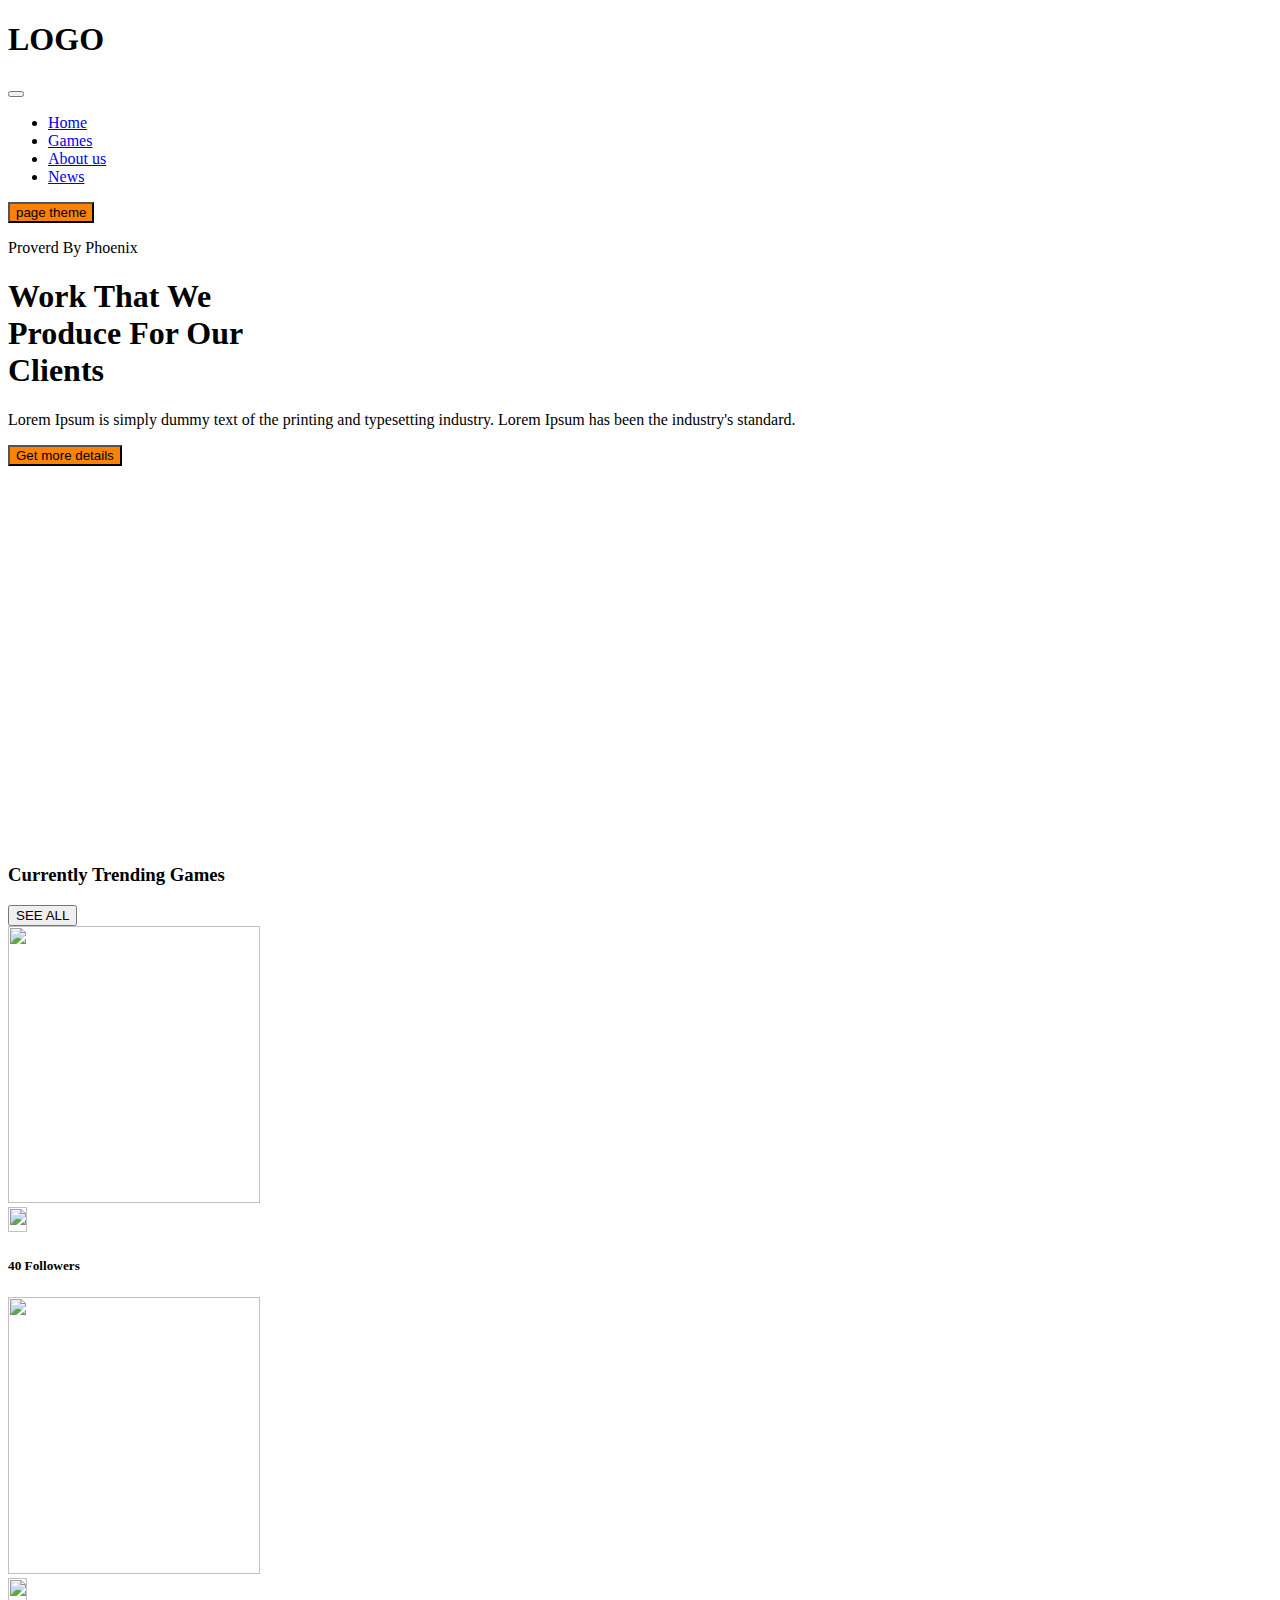
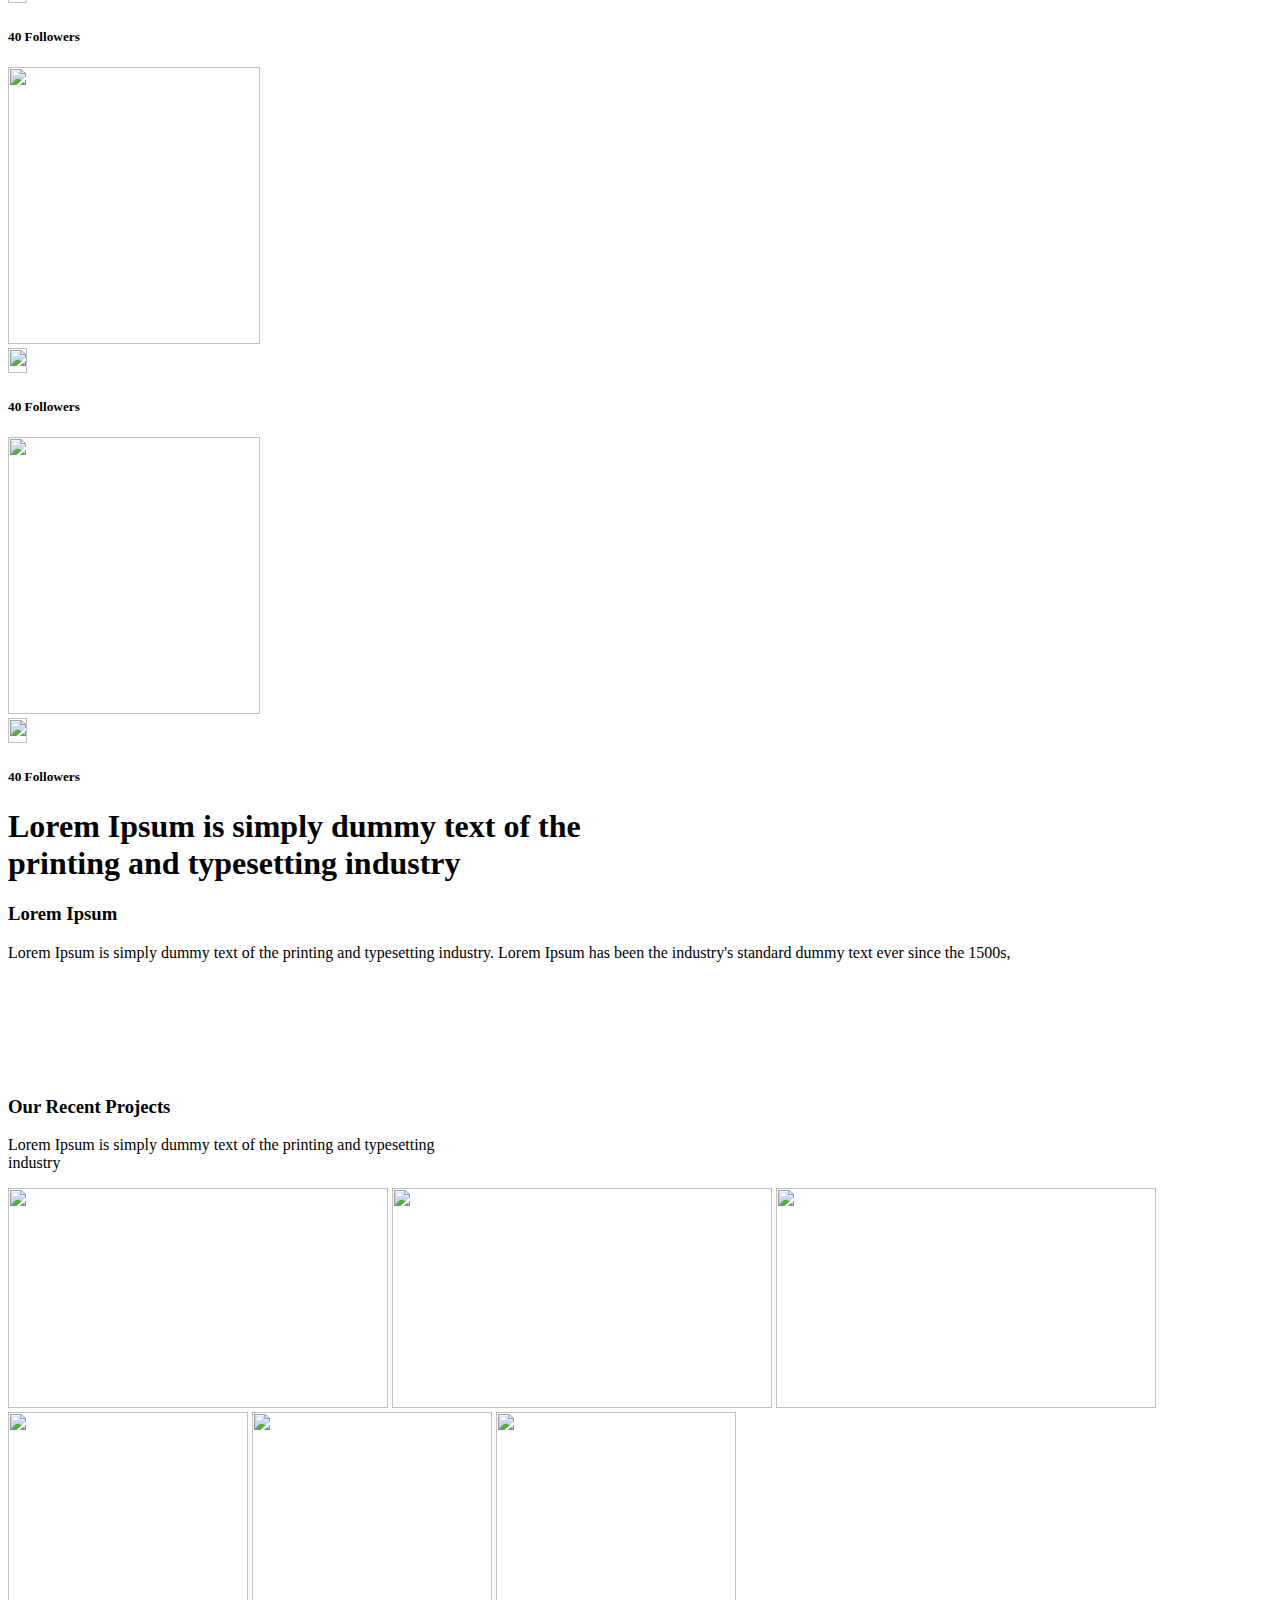
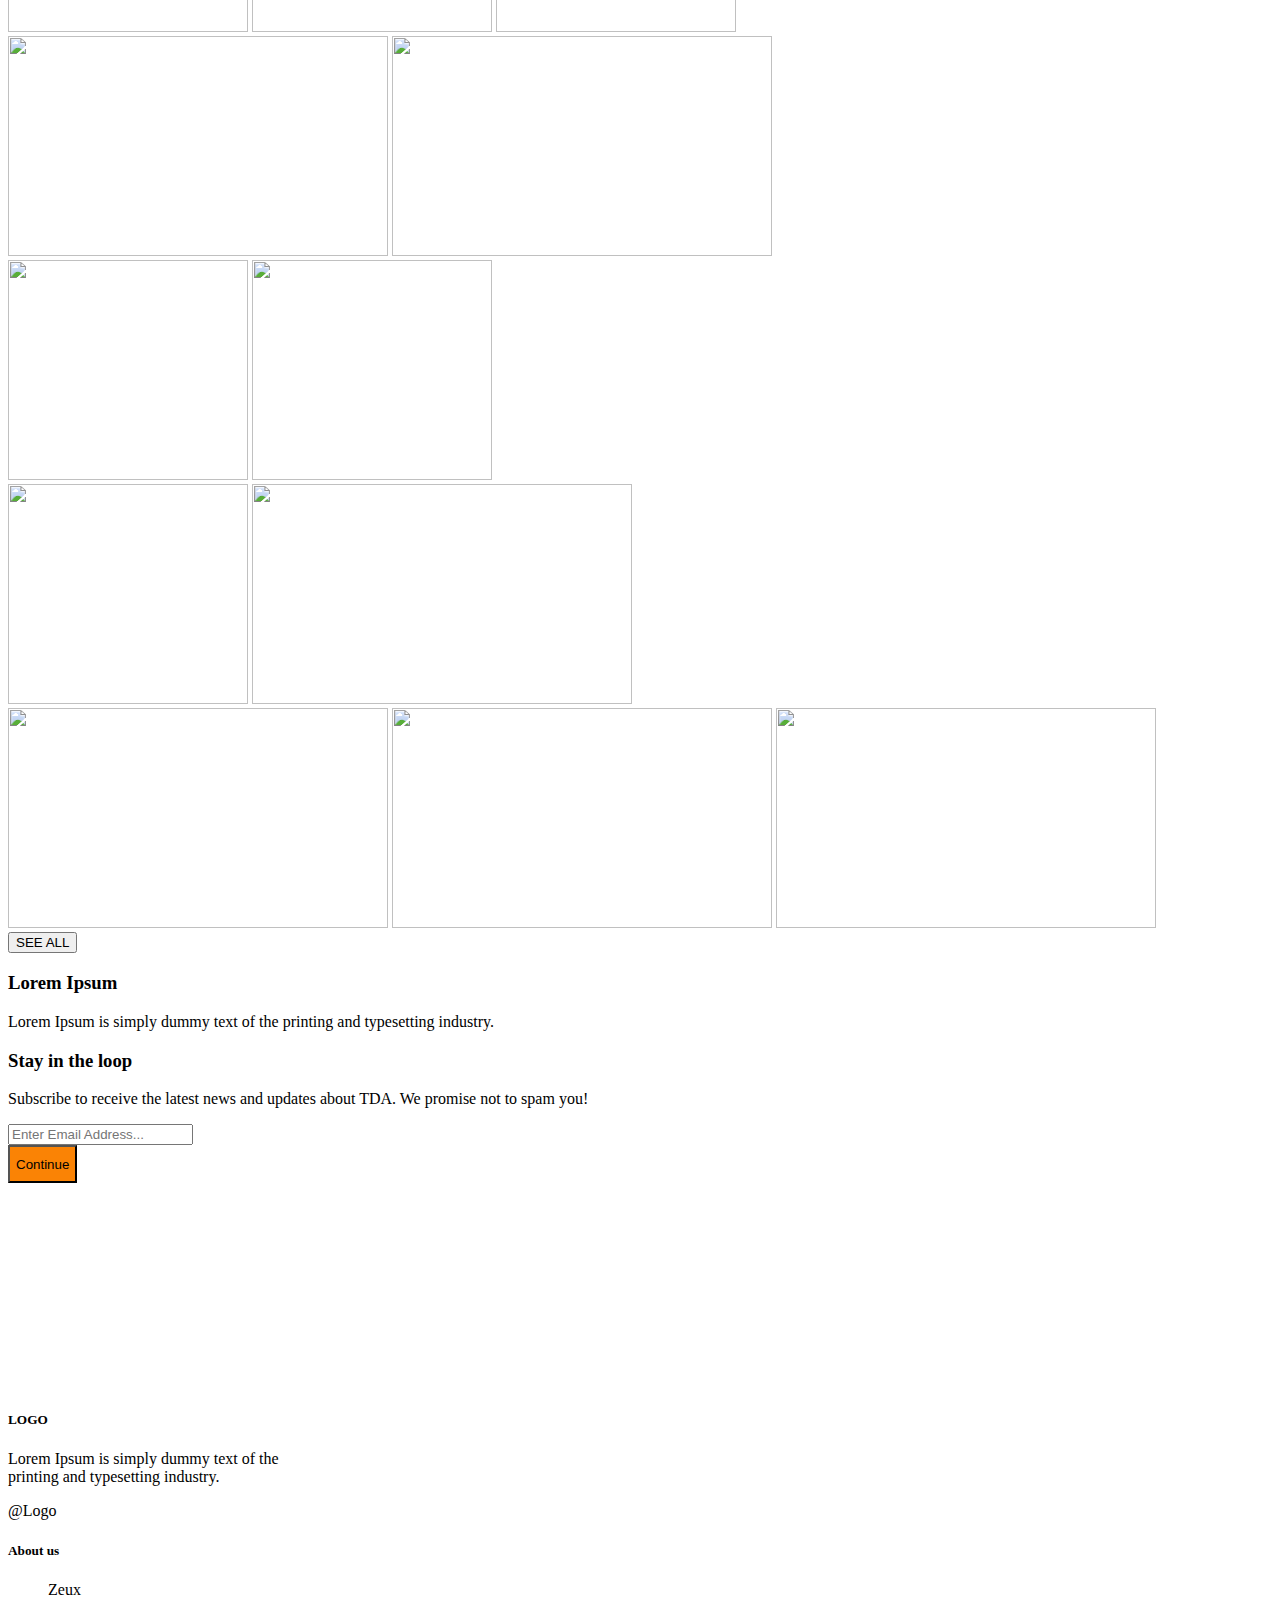
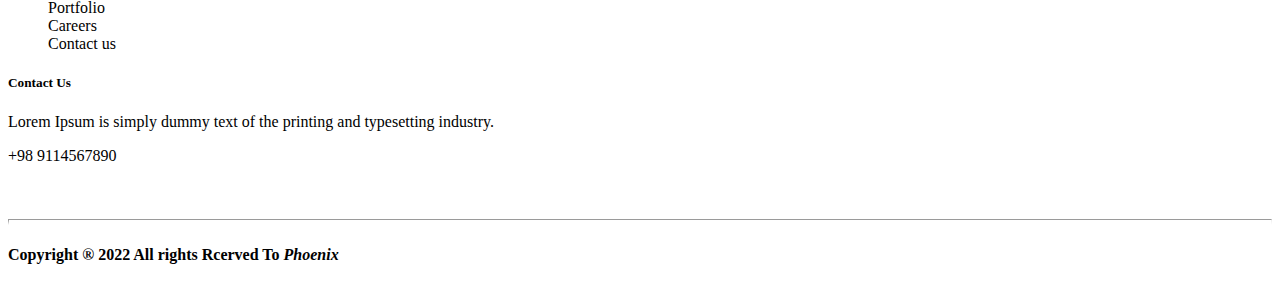
==== commit e66113bd: "Update index.html" ====
--- a/index.html
+++ b/index.html
@@ -219,7 +219,7 @@
           </div>
           <hr style="border-bottom: 5px solid white; margin-top: 20px;">
           <div class="text-white text-center py-3">
-            <h4>Copyright ® 2024 All rights Rcerved To <b><i>Phoenix</i></b></h4>
+            <h4>Copyright ® 2022 All rights Rcerved To <b><i>Phoenix</i></b></h4>
           </div>
         </footer>
 
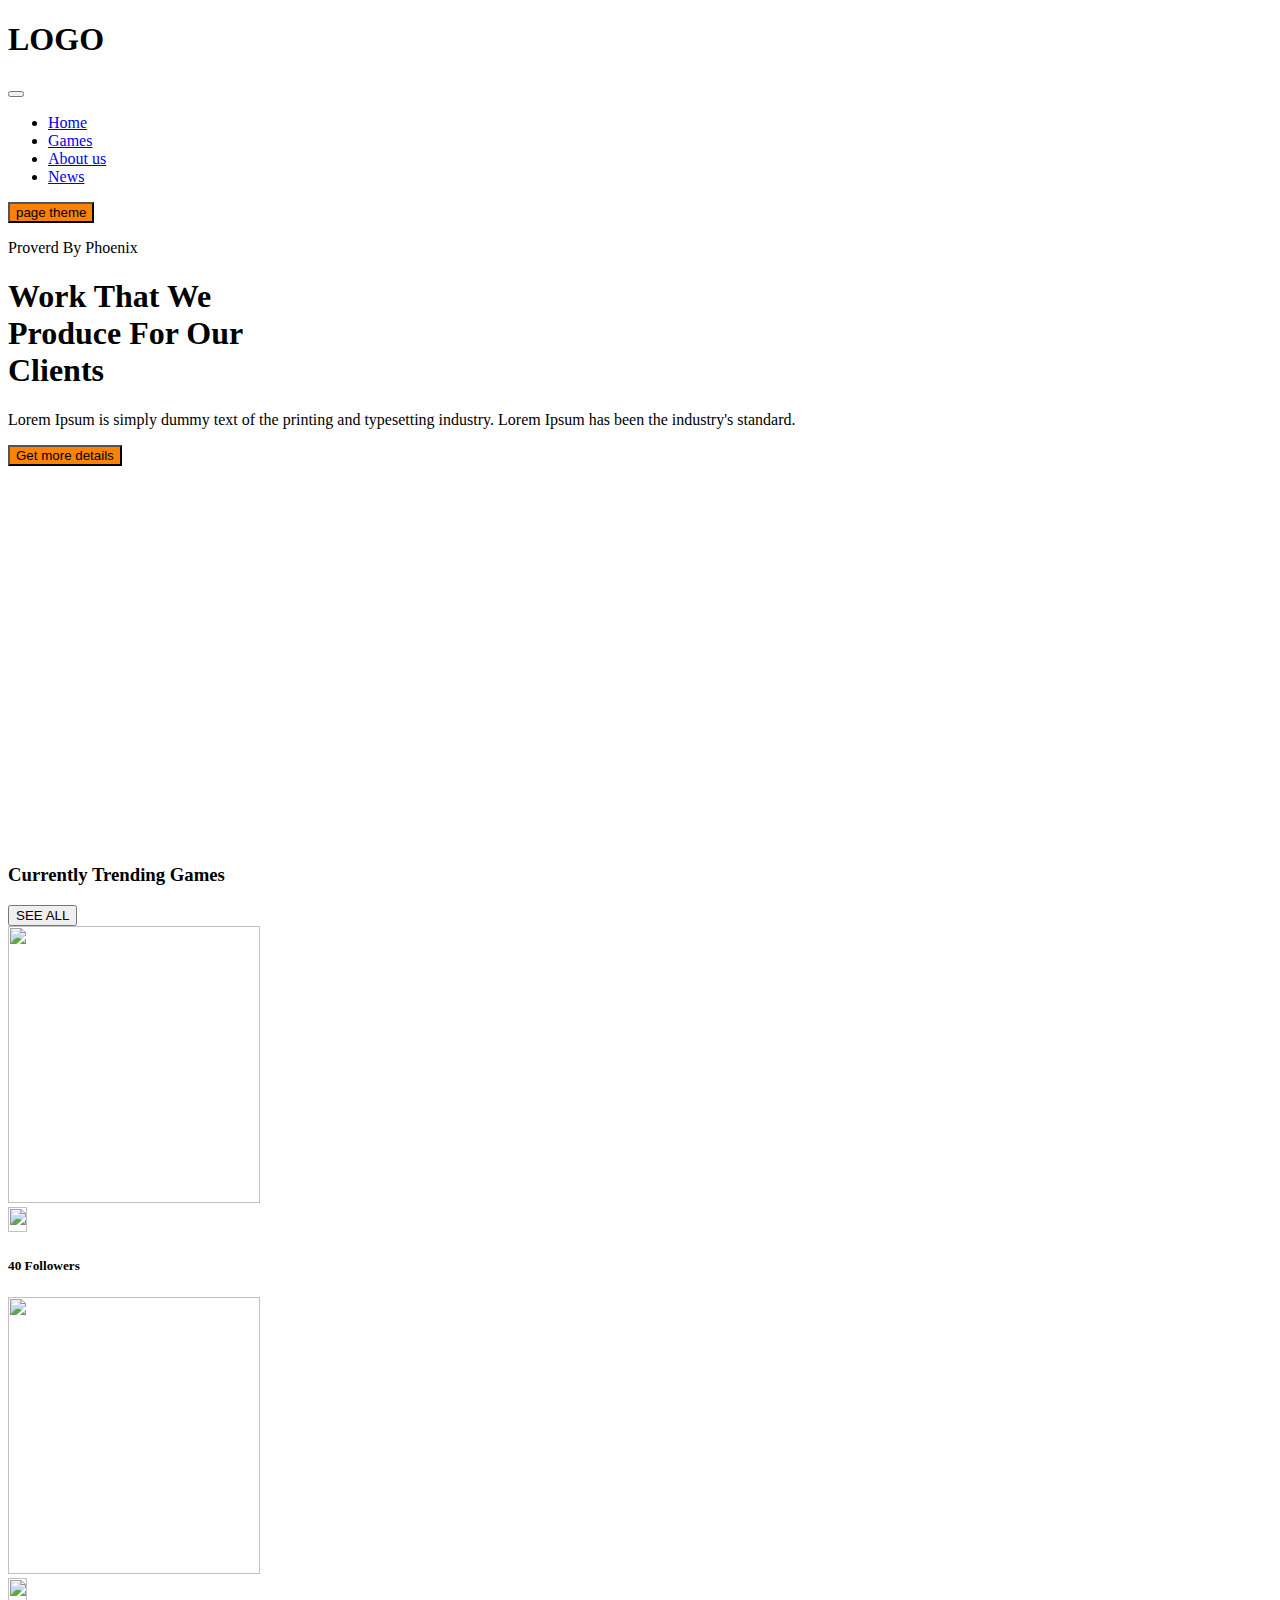
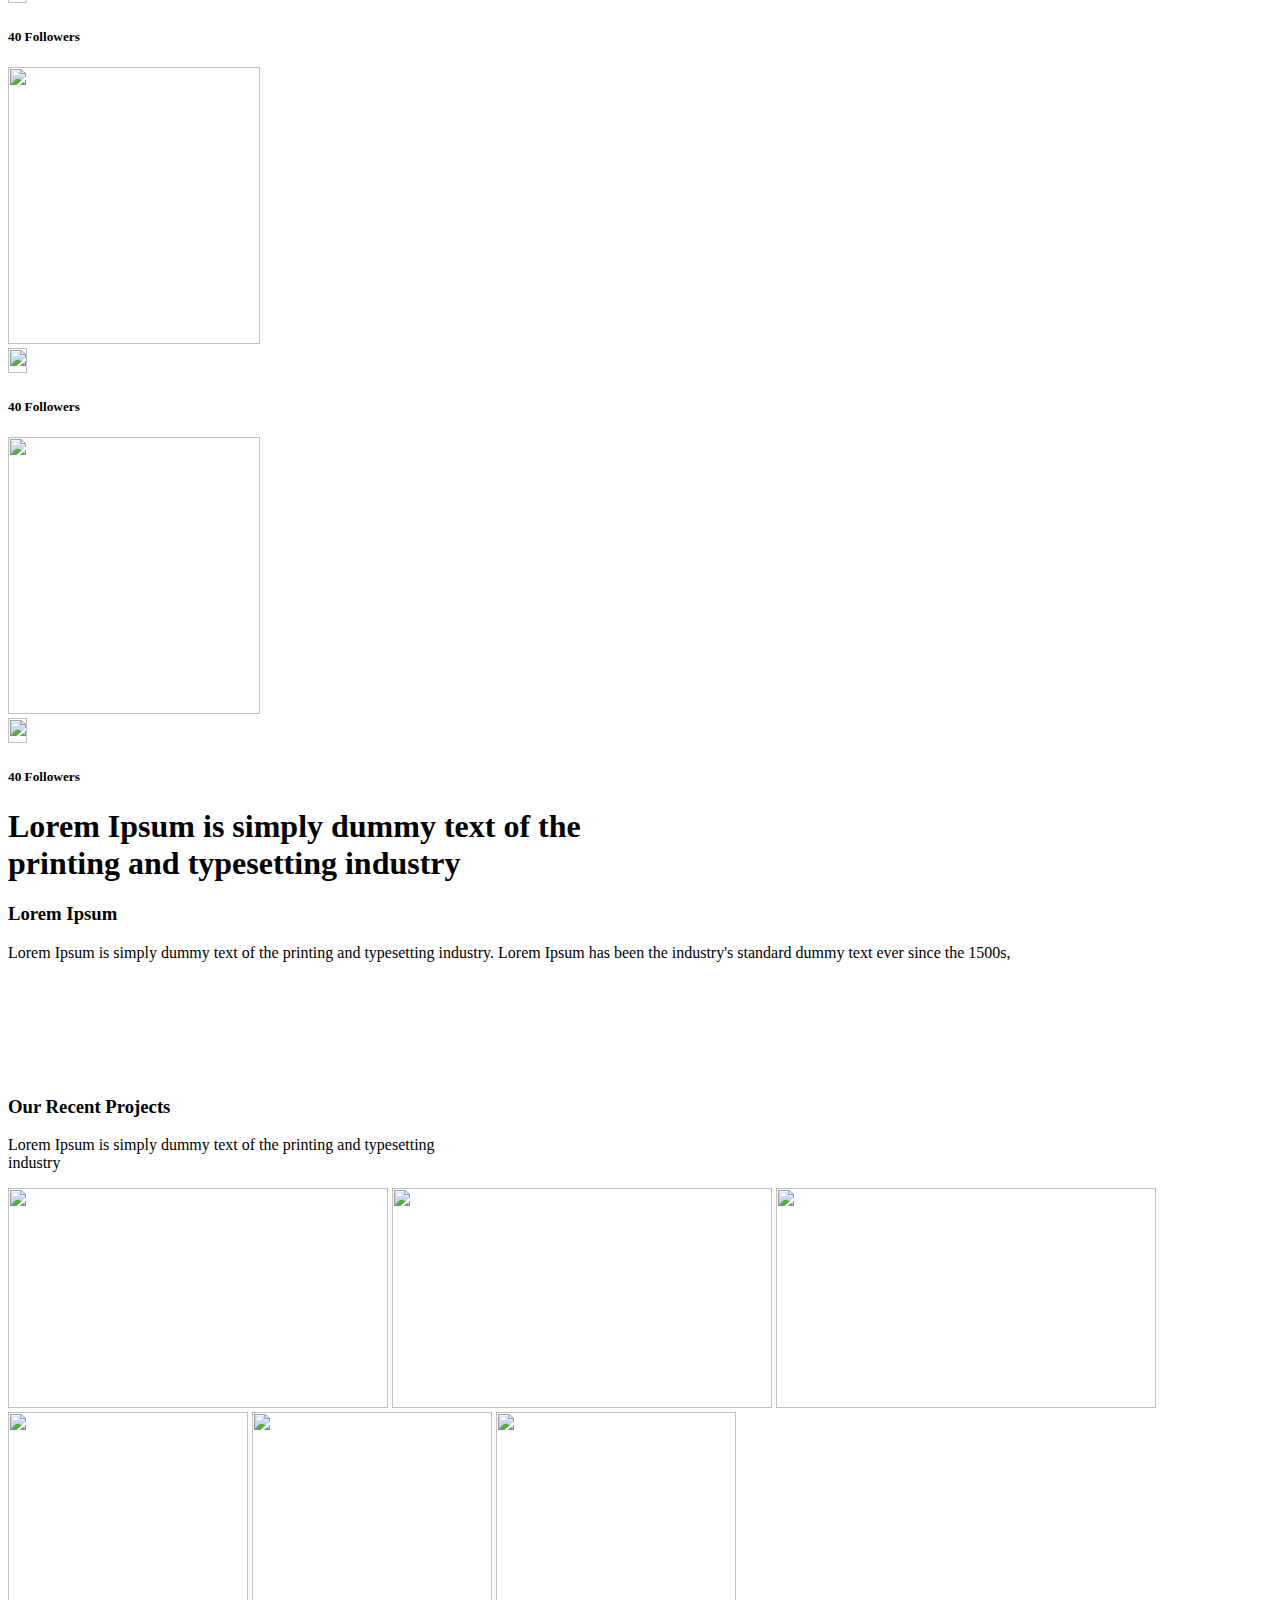
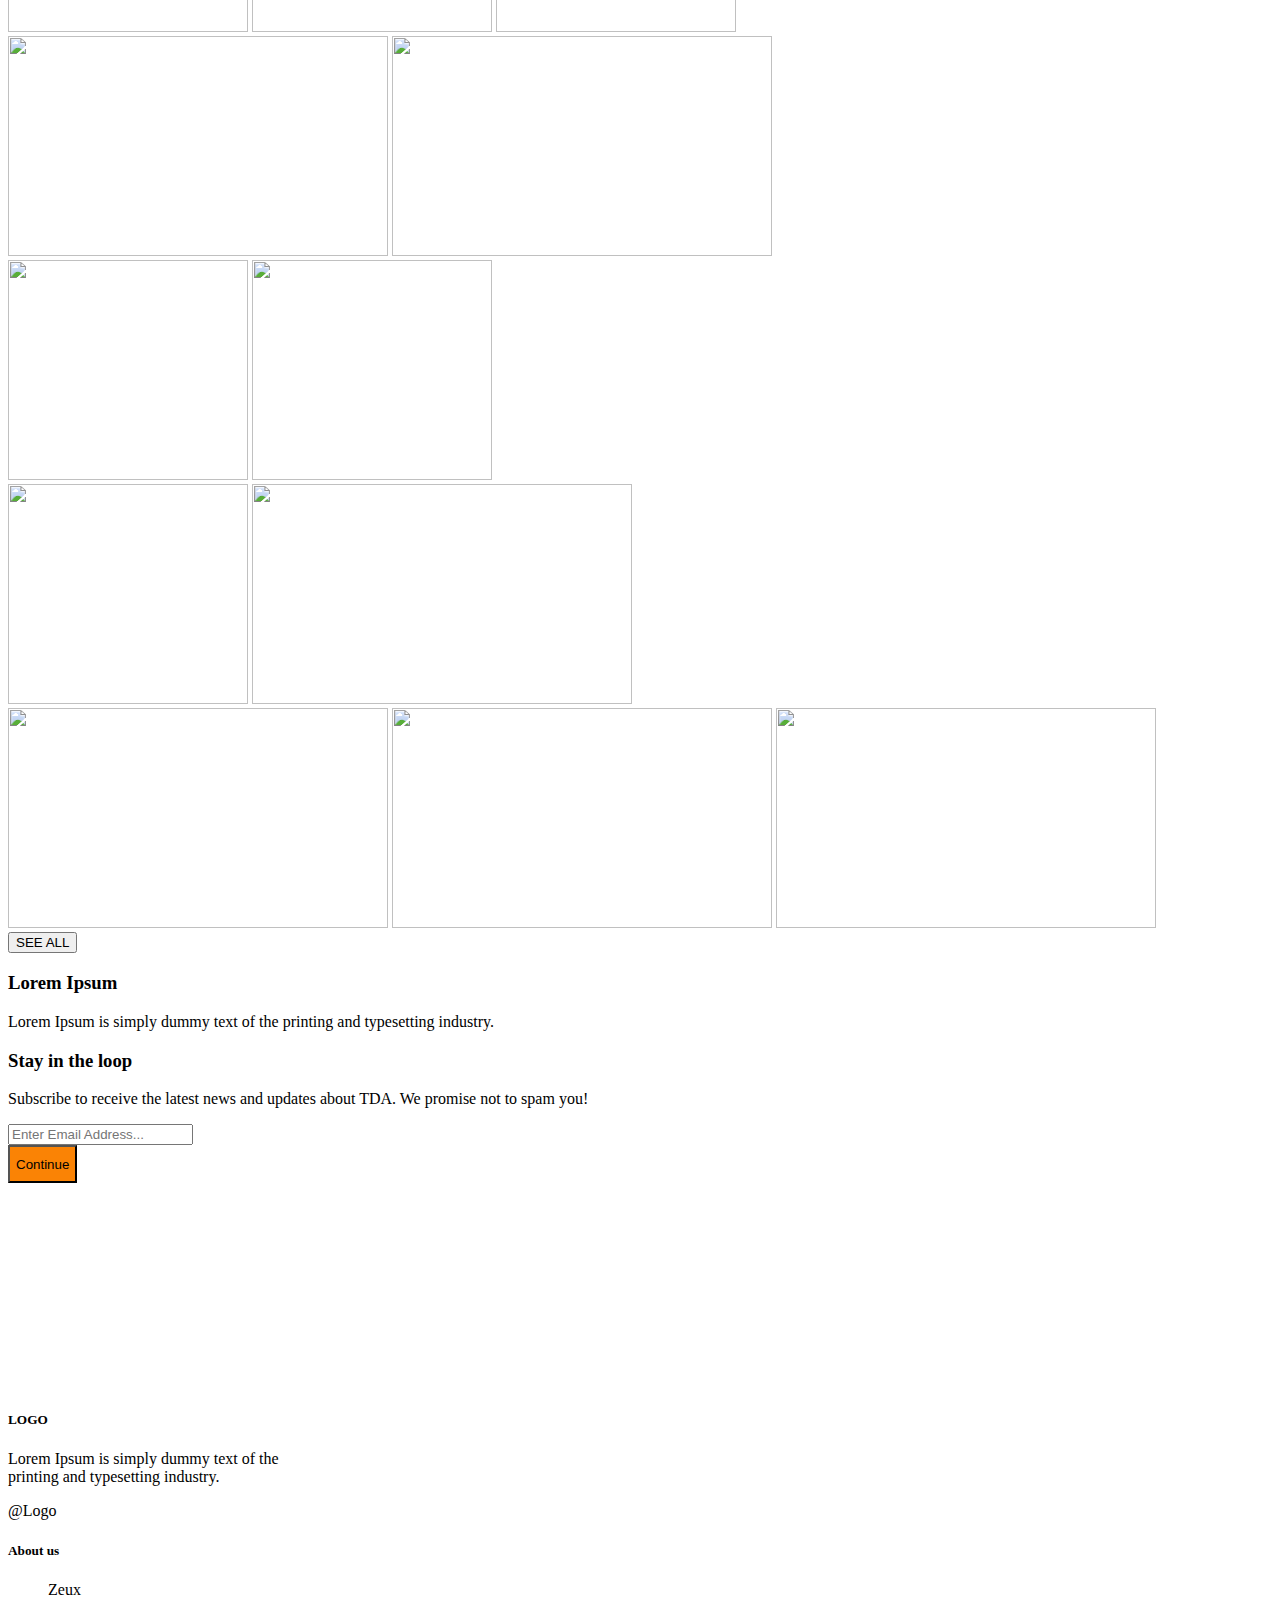
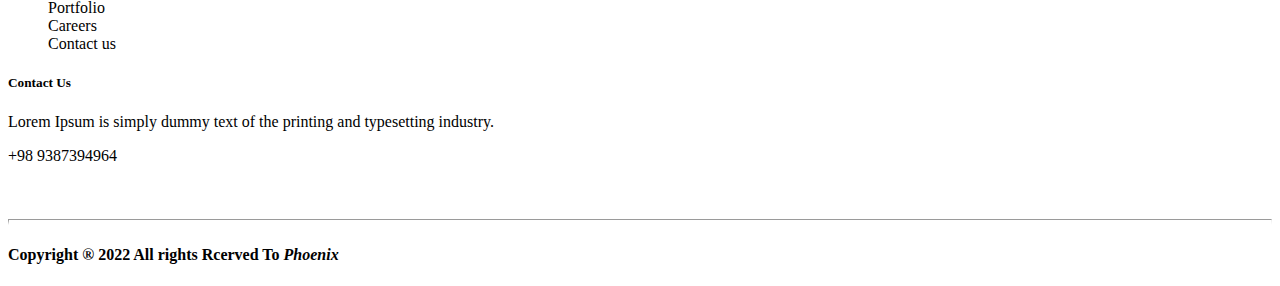
==== commit d6d50baf: "Update index.html" ====
--- a/index.html
+++ b/index.html
@@ -207,7 +207,7 @@
               <div class="col-12 col-lg-3 col-md-12 col-sm-12">
                 <h5 class="pt-4 pb-3">Contact Us</h5>
                 <p>Lorem Ipsum is simply dummy text of the printing and typesetting industry.</p>
-                <p>+98 9114567890</p>
+                <p>+98 9387394964</p>
               </div>
                 <div class="col-12 col-lg-2 col-md-12 col-sm-12 d-flex align-items-end justify-content-ld-start justify-content-md-start justify-content-sm-start justify-content-start">
                   <img class="size-icon rounded-circle  " src="./assets/images/Group 5.svg" alt="" width="40">
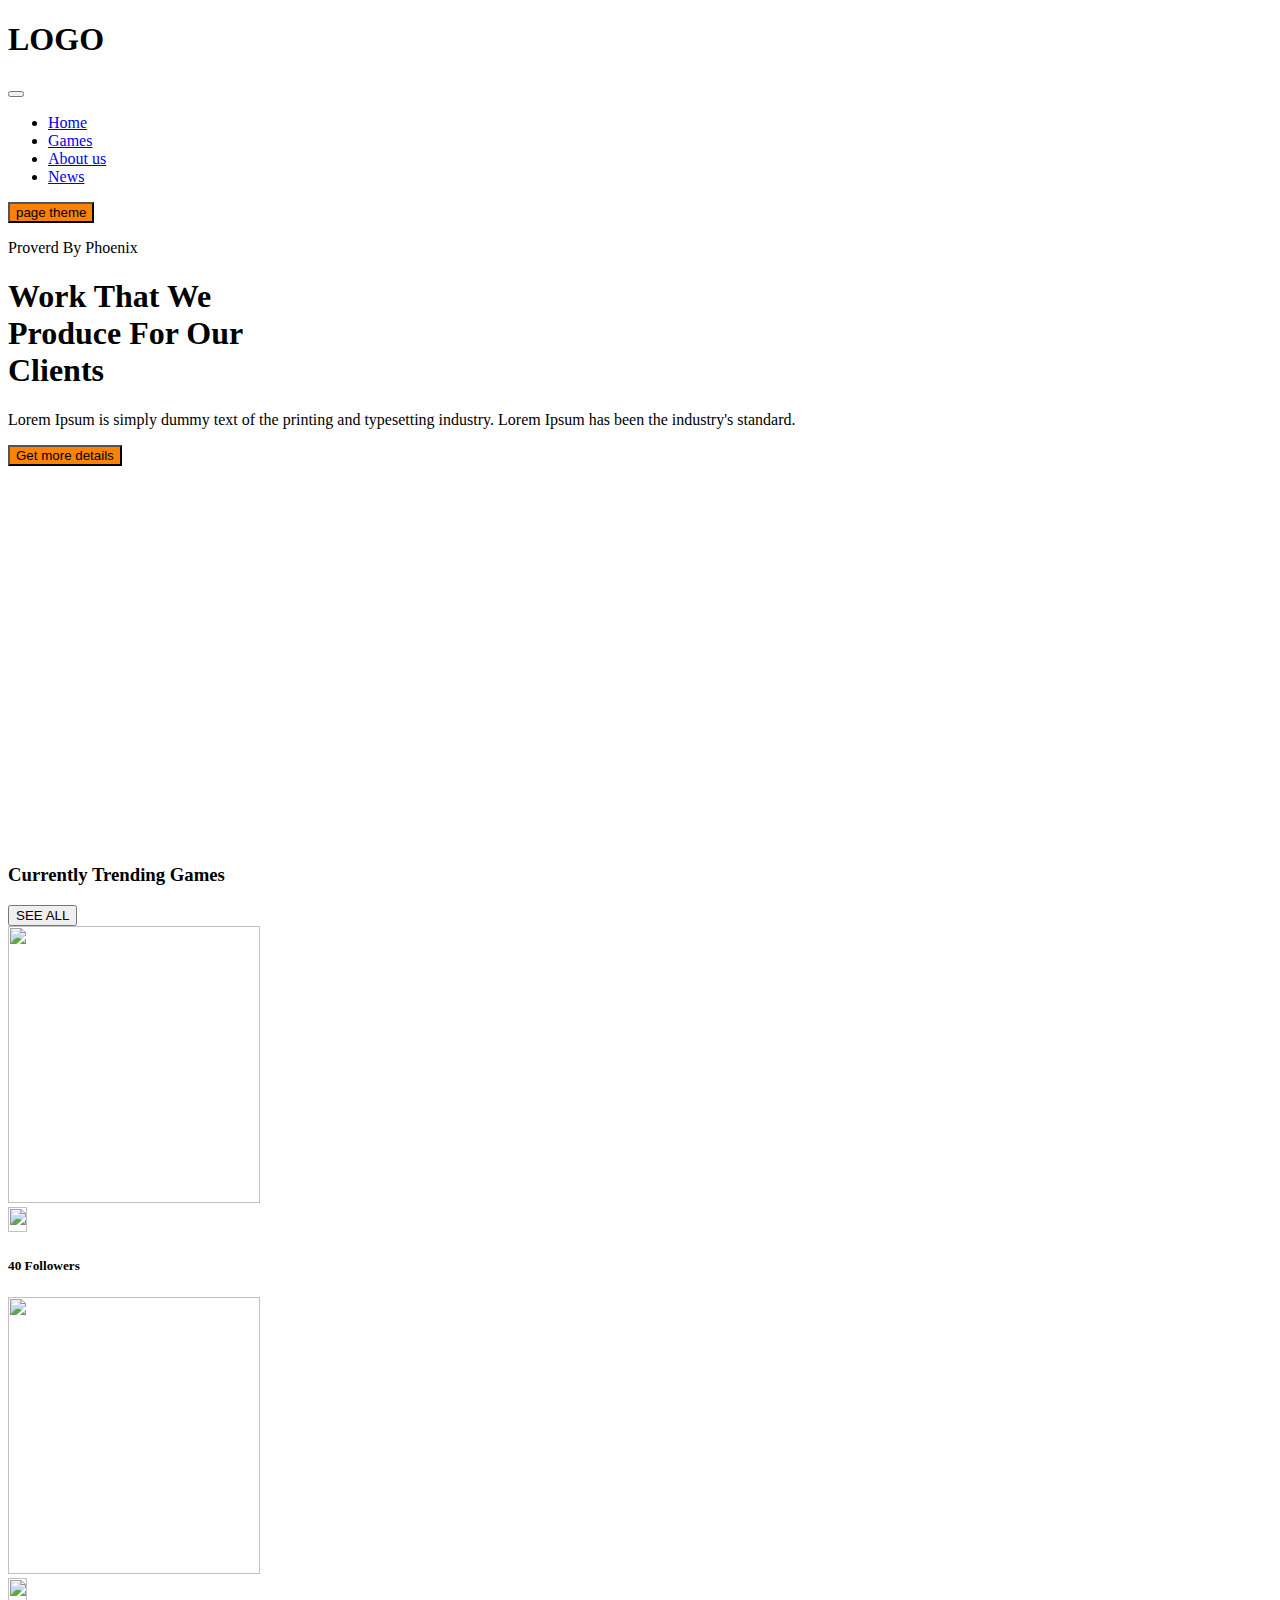
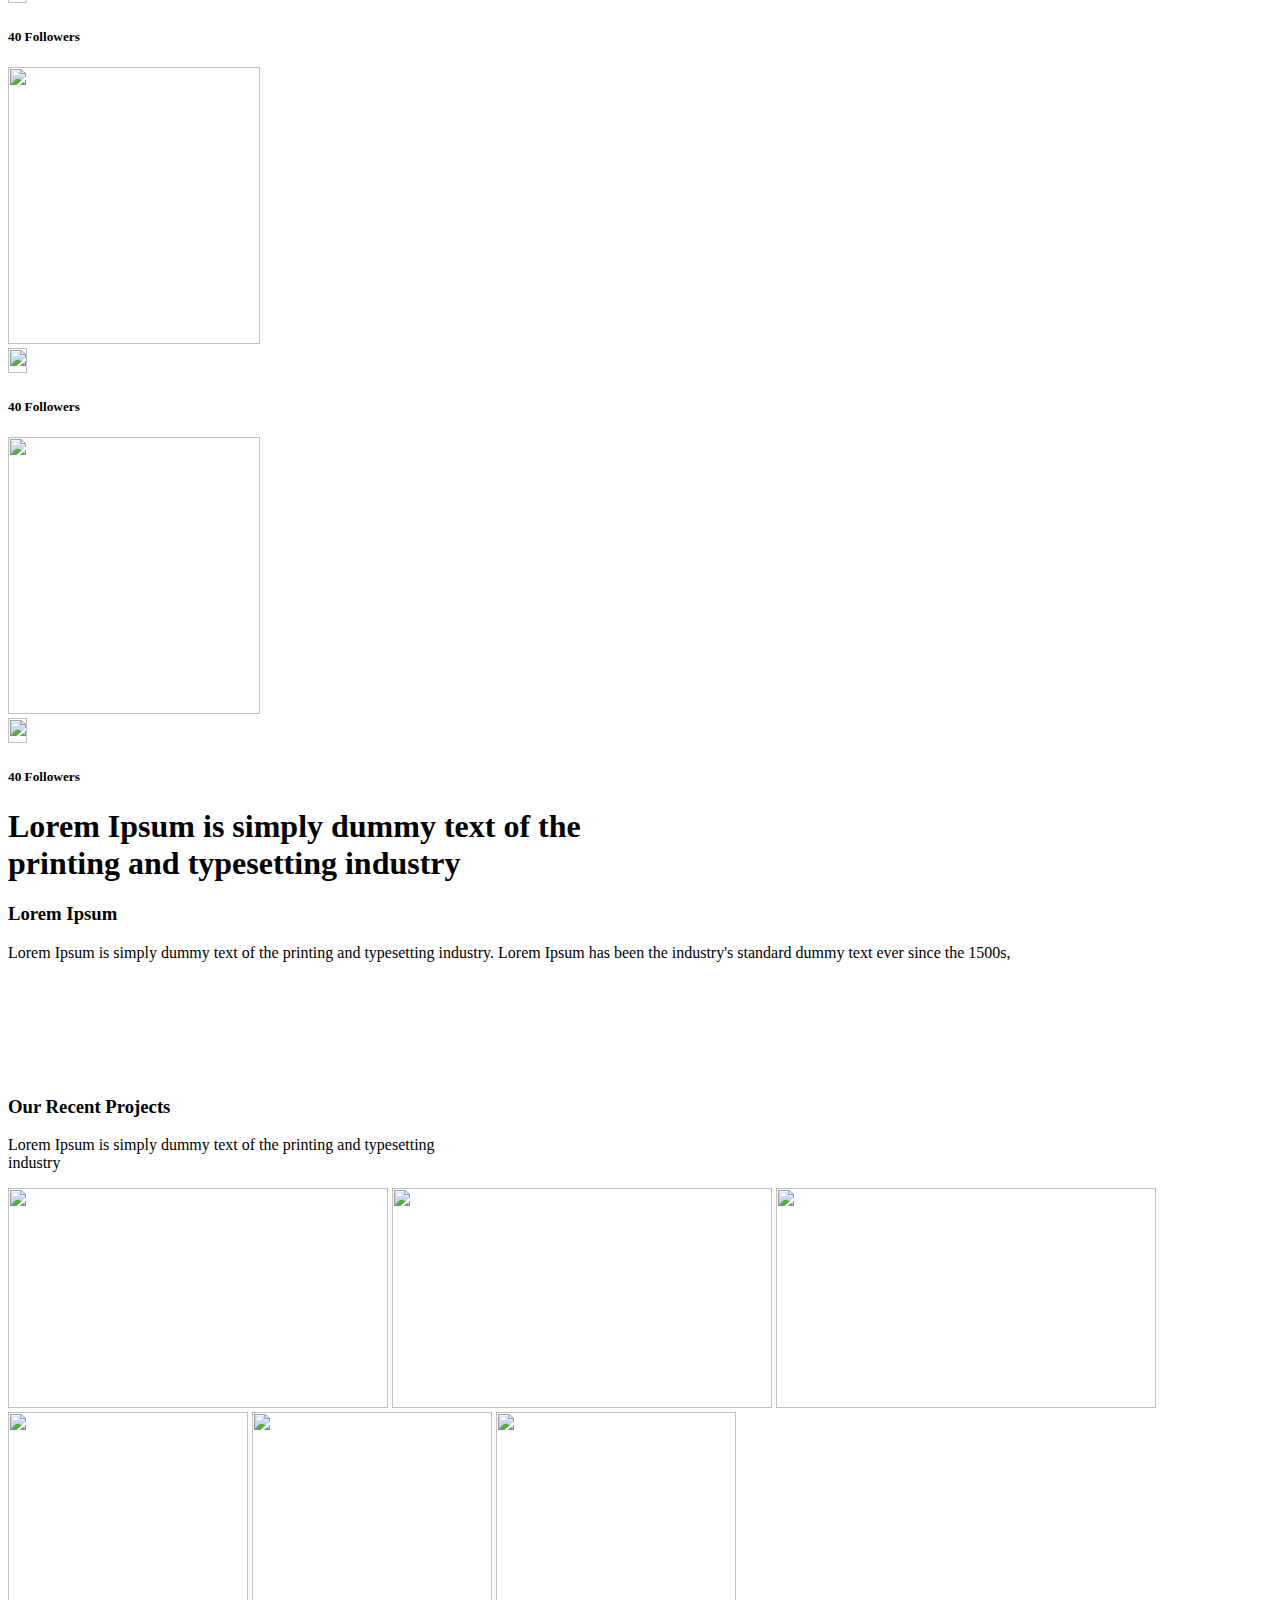
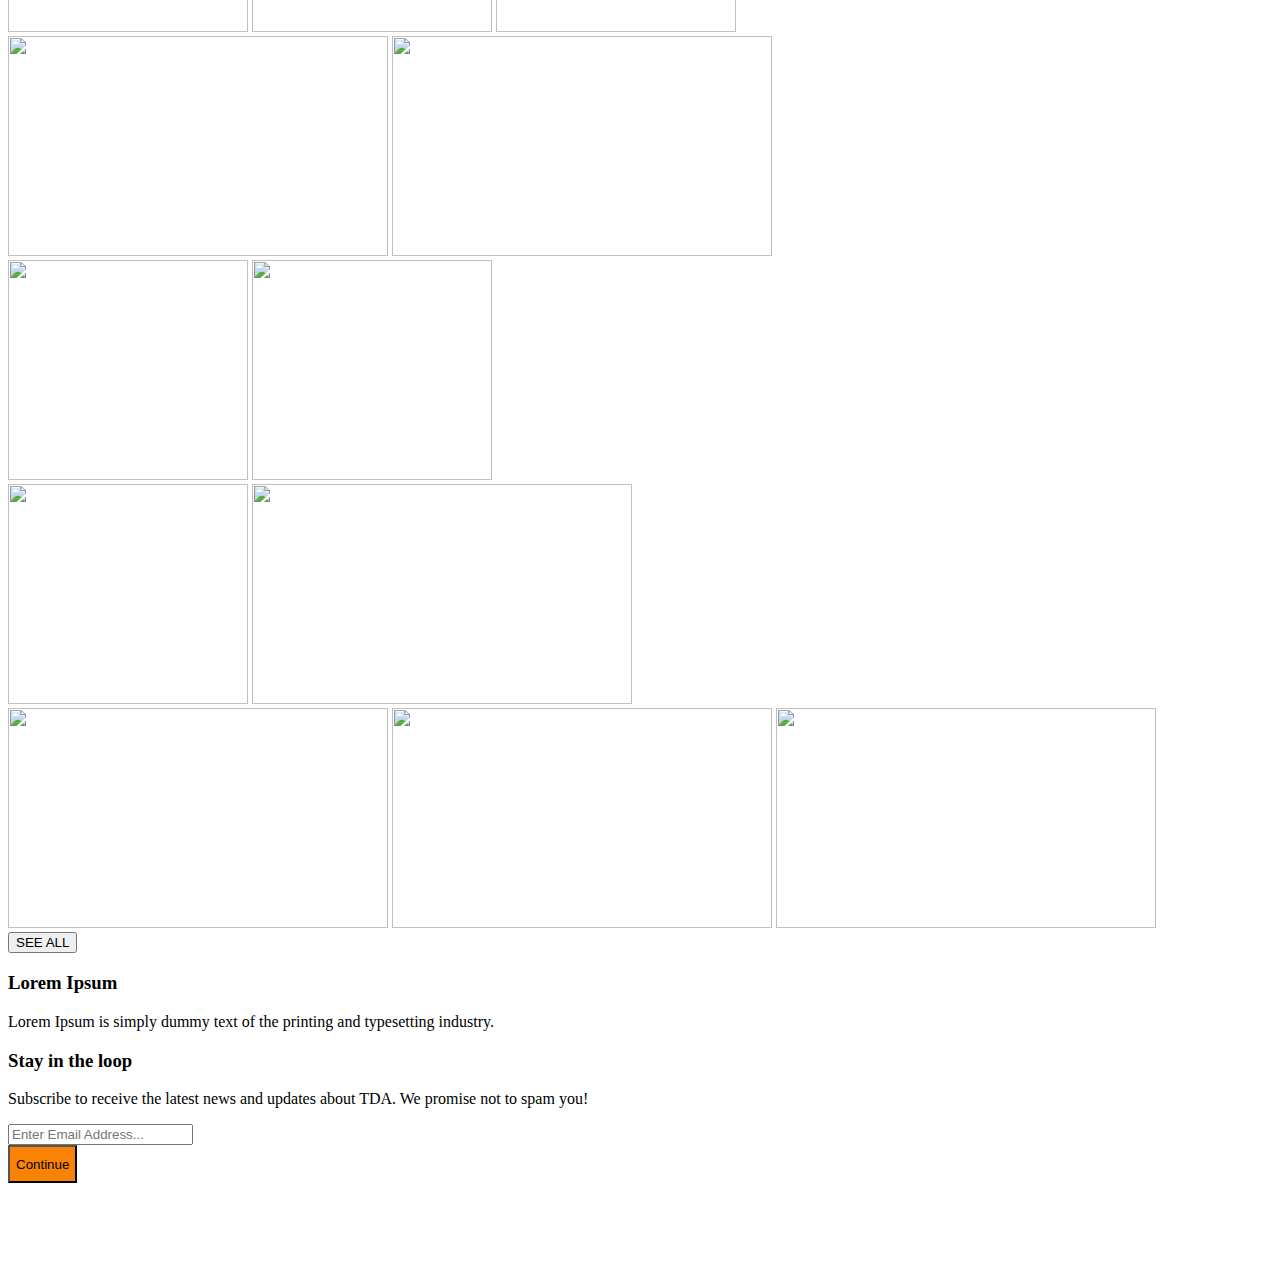
==== commit 5387a2b4: "Update index.html" ====
--- a/index.html
+++ b/index.html
@@ -187,41 +187,7 @@
         </main>
            <!-- ----------------sec5^^^^^^^^^^^^^^^^^^^^^---------------- -->
     
-         <footer style="margin-top: 15rem;" class=" bg-box_bg w-100" >
-          <div class="d-flex justify-content-center mt-5 pt-3 text-white">
-            <div class="py-2 d-flex justify-content-center row mx-auto container-lg">
-              <div class="d-flex justify-content-center flex-column col-12 col-lg-4 col-md-6 col-sm-12">
-                <h5 class="bold pt-4 pb-3">LOGO</h5>
-                <p>Lorem Ipsum is simply dummy text of the<br> printing and typesetting industry.</p>
-                <p>@Logo</p>
-              </div>
-              <div class="col-12 col-lg-2 col-md-6 col-sm-12">
-                <h5 class="pt-4 pb-3">About us</h5>
-                <ul style="list-style: none;">
-                  <li>Zeux</li>
-                  <li>Portfolio</li>
-                  <li>Careers</li>
-                  <li>Contact us</li>
-                </ul>
-              </div>
-              <div class="col-12 col-lg-3 col-md-12 col-sm-12">
-                <h5 class="pt-4 pb-3">Contact Us</h5>
-                <p>Lorem Ipsum is simply dummy text of the printing and typesetting industry.</p>
-                <p>+98 9387394964</p>
-              </div>
-                <div class="col-12 col-lg-2 col-md-12 col-sm-12 d-flex align-items-end justify-content-ld-start justify-content-md-start justify-content-sm-start justify-content-start">
-                  <img class="size-icon rounded-circle  " src="./assets/images/Group 5.svg" alt="" width="40">
-                  <img class="size-icon  rounded-circle " src="./assets/images/Group 11.svg" alt="" width="40">
-                  <img class="size-icon  rounded-circle " src="./assets/images/Group 10.svg" alt="" width="40">
-                  <img class="size-icon  rounded-circle  " src="./assets/images/Group 9.svg" alt="" width="40">
-                </div>
-              </div>
-          </div>
-          <hr style="border-bottom: 5px solid white; margin-top: 20px;">
-          <div class="text-white text-center py-3">
-            <h4>Copyright ® 2022 All rights Rcerved To <b><i>Phoenix</i></b></h4>
-          </div>
-        </footer>
+         
 
     
   </body>
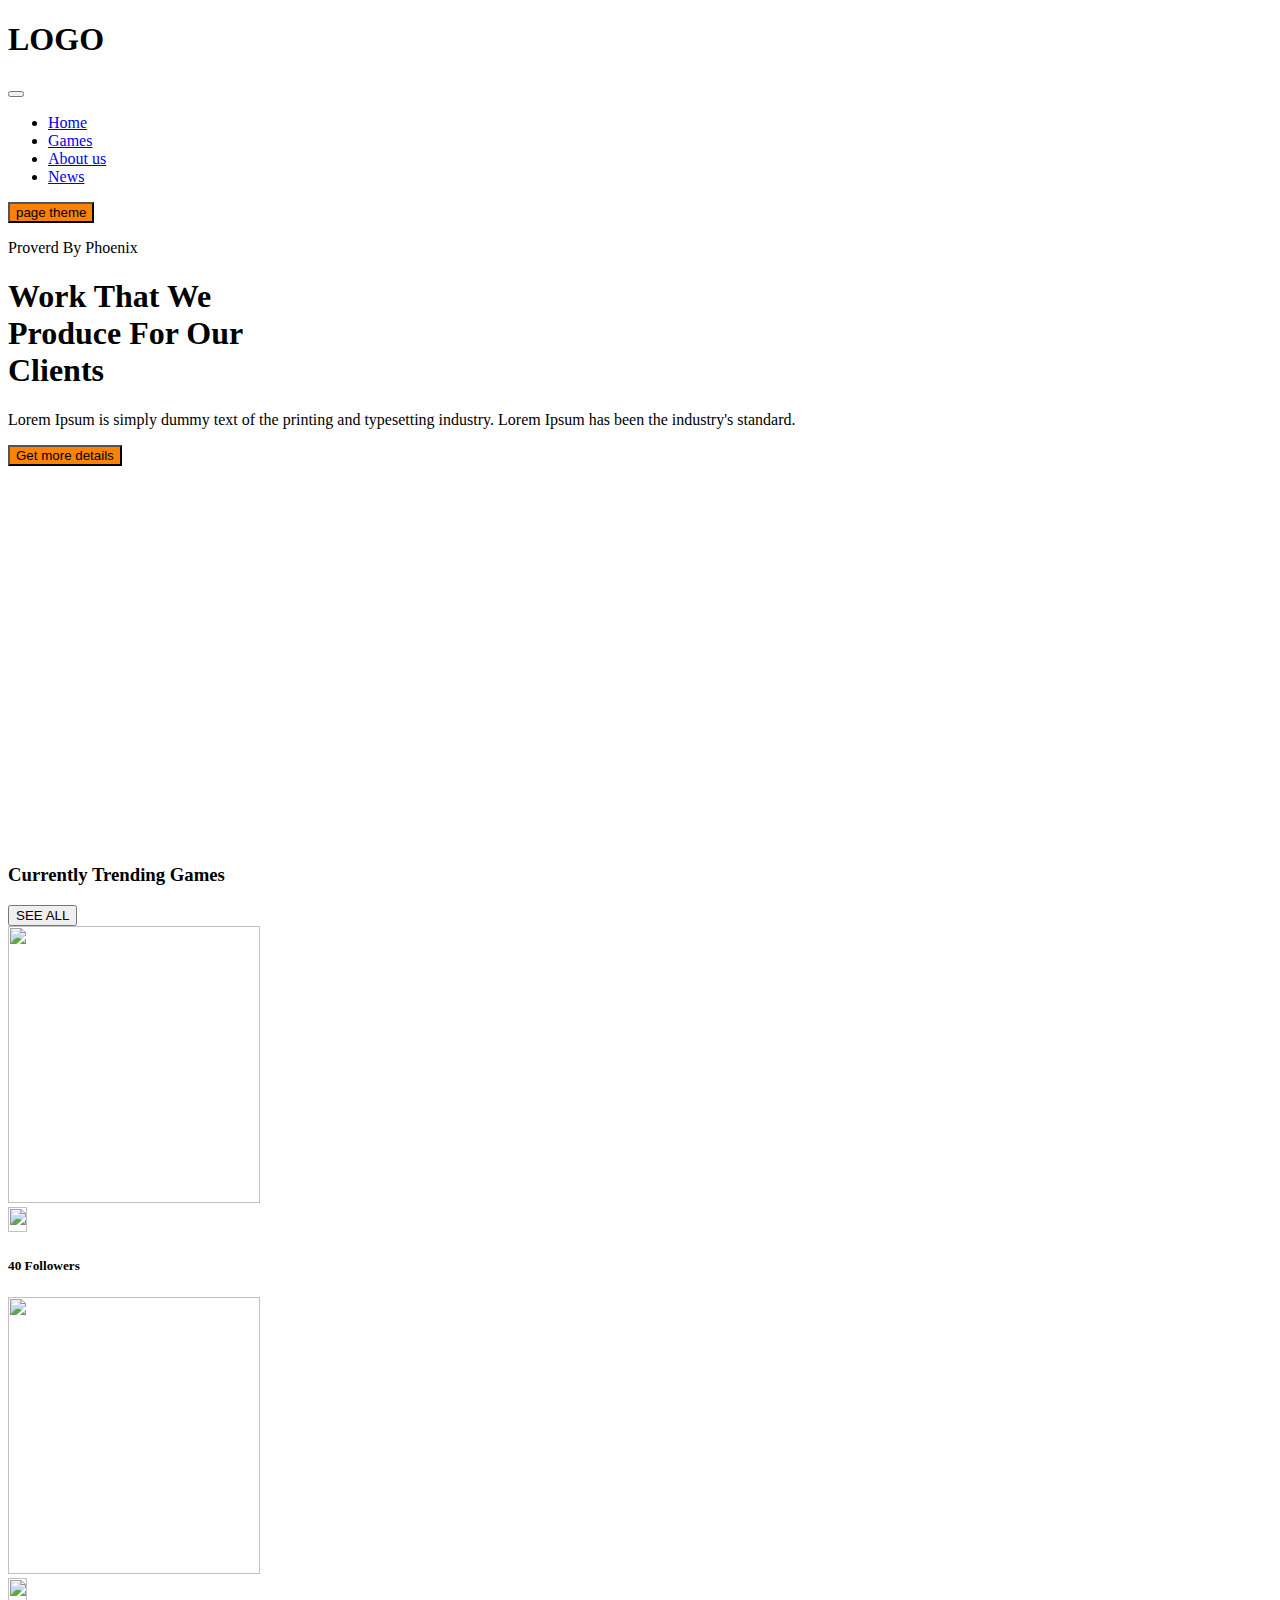
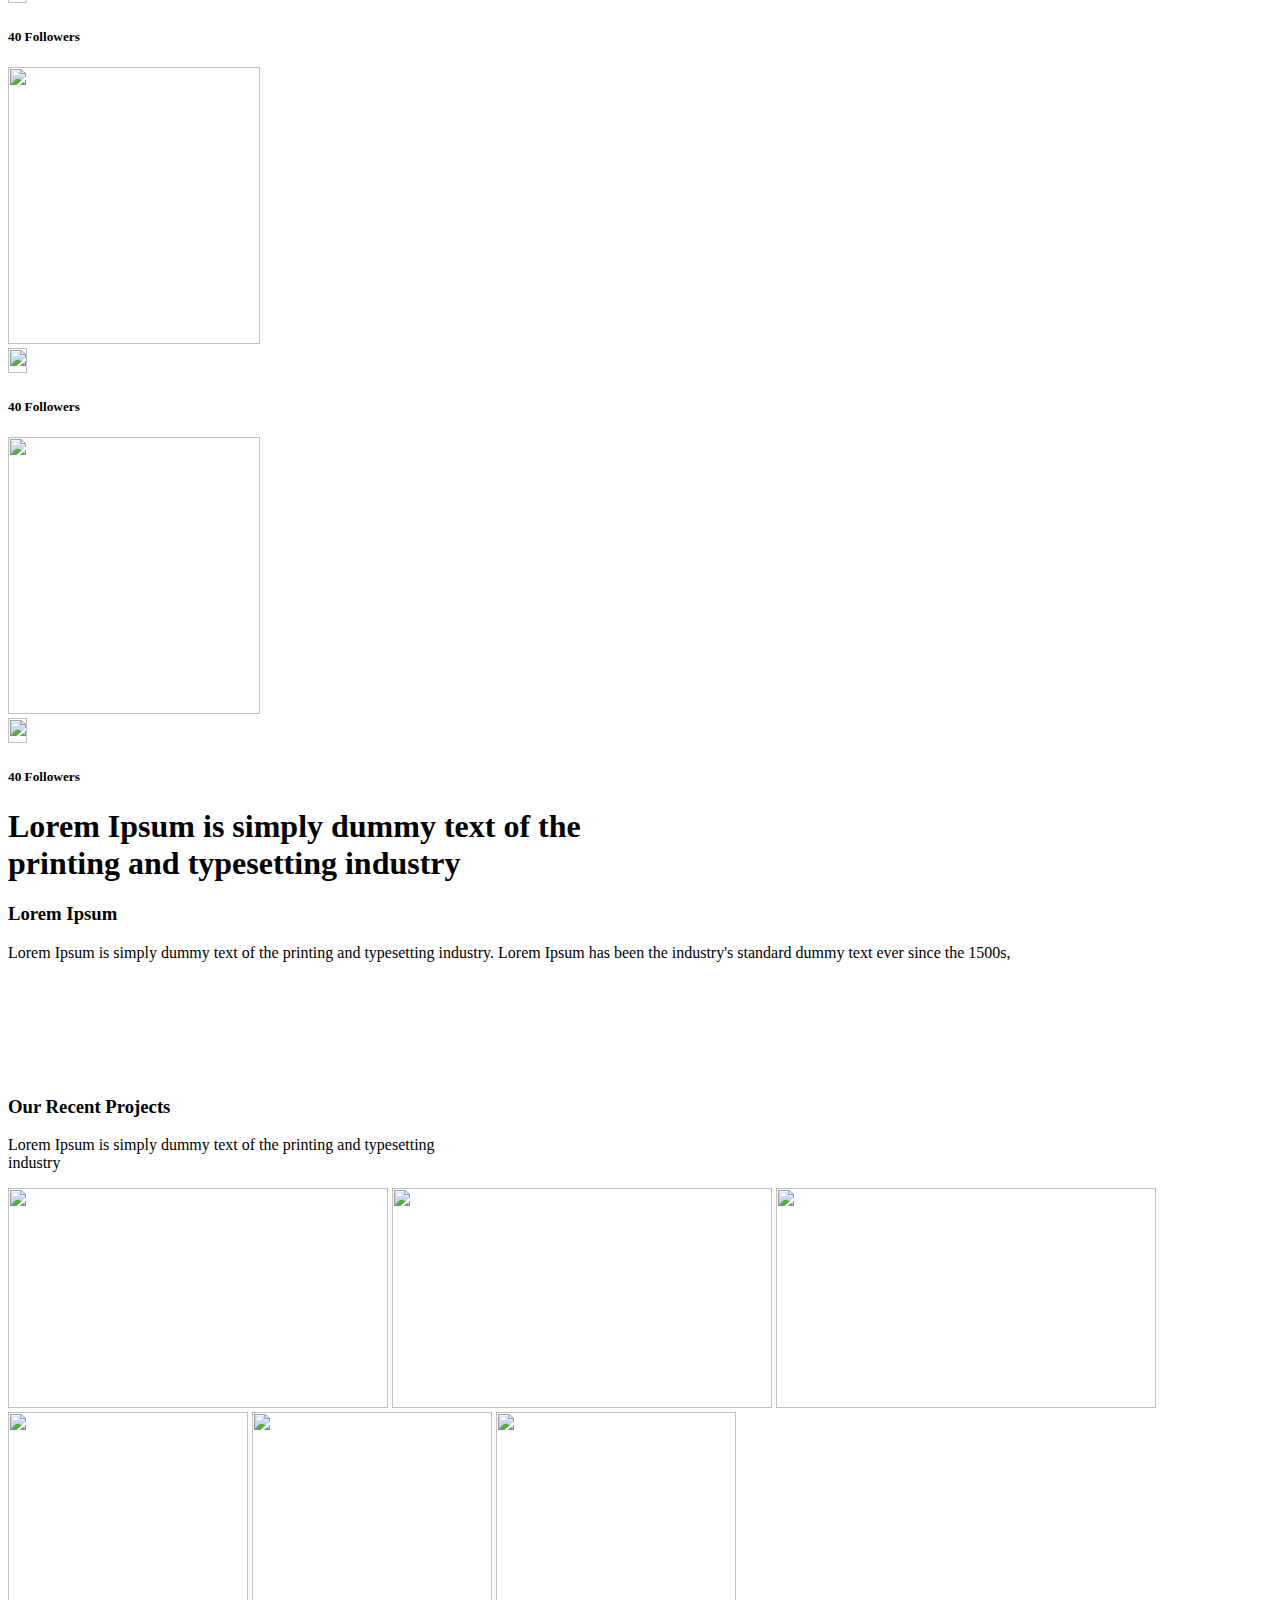
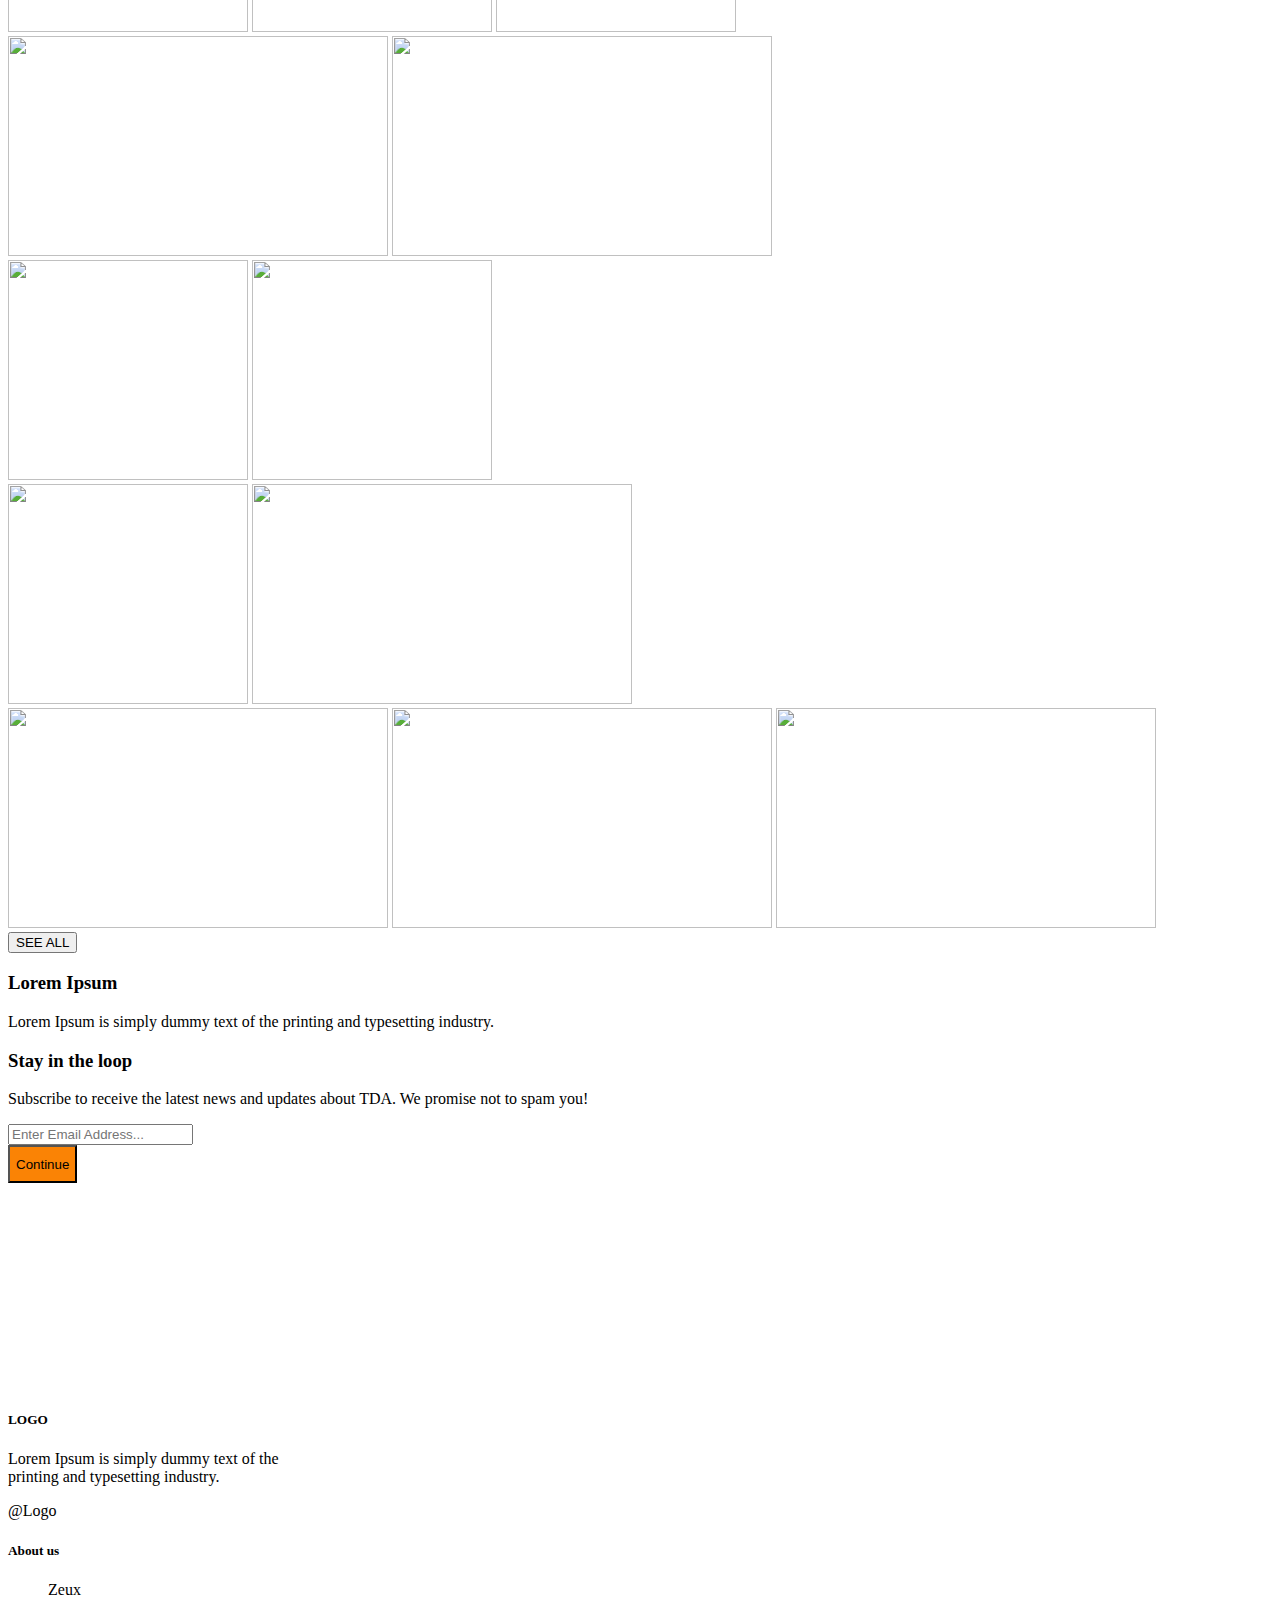
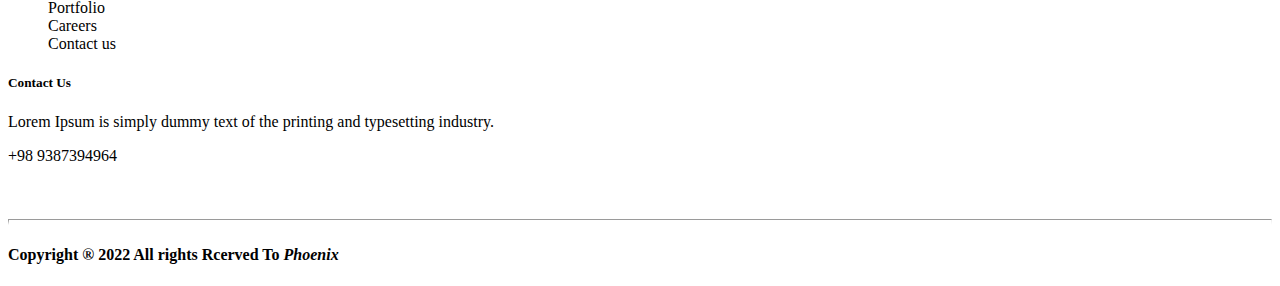
==== commit a01acc81: "Update index.html" ====
--- a/index.html
+++ b/index.html
@@ -187,7 +187,41 @@
         </main>
            <!-- ----------------sec5^^^^^^^^^^^^^^^^^^^^^---------------- -->
     
-         
+         <footer style="margin-top: 15rem;" class=" bg-box_bg w-100" >
+          <div class="d-flex justify-content-center mt-5 pt-3 text-white">
+            <div class="py-2 d-flex justify-content-center row mx-auto container-lg">
+              <div class="d-flex justify-content-center flex-column col-12 col-lg-4 col-md-6 col-sm-12">
+                <h5 class="bold pt-4 pb-3">LOGO</h5>
+                <p>Lorem Ipsum is simply dummy text of the<br> printing and typesetting industry.</p>
+                <p>@Logo</p>
+              </div>
+              <div class="col-12 col-lg-2 col-md-6 col-sm-12">
+                <h5 class="pt-4 pb-3">About us</h5>
+                <ul style="list-style: none;">
+                  <li>Zeux</li>
+                  <li>Portfolio</li>
+                  <li>Careers</li>
+                  <li>Contact us</li>
+                </ul>
+              </div>
+              <div class="col-12 col-lg-3 col-md-12 col-sm-12">
+                <h5 class="pt-4 pb-3">Contact Us</h5>
+                <p>Lorem Ipsum is simply dummy text of the printing and typesetting industry.</p>
+                <p>+98 9387394964</p>
+              </div>
+                <div class="col-12 col-lg-2 col-md-12 col-sm-12 d-flex align-items-end justify-content-ld-start justify-content-md-start justify-content-sm-start justify-content-start">
+                  <img class="size-icon rounded-circle  " src="./assets/images/Group 5.svg" alt="" width="40">
+                  <img class="size-icon  rounded-circle " src="./assets/images/Group 11.svg" alt="" width="40">
+                  <img class="size-icon  rounded-circle " src="./assets/images/Group 10.svg" alt="" width="40">
+                  <img class="size-icon  rounded-circle  " src="./assets/images/Group 9.svg" alt="" width="40">
+                </div>
+              </div>
+          </div>
+          <hr style="border-bottom: 5px solid white; margin-top: 20px;">
+          <div class="text-white text-center py-3">
+            <h4>Copyright ® 2022 All rights Rcerved To <b><i>Phoenix</i></b></h4>
+          </div>
+        </footer>
 
     
   </body>
